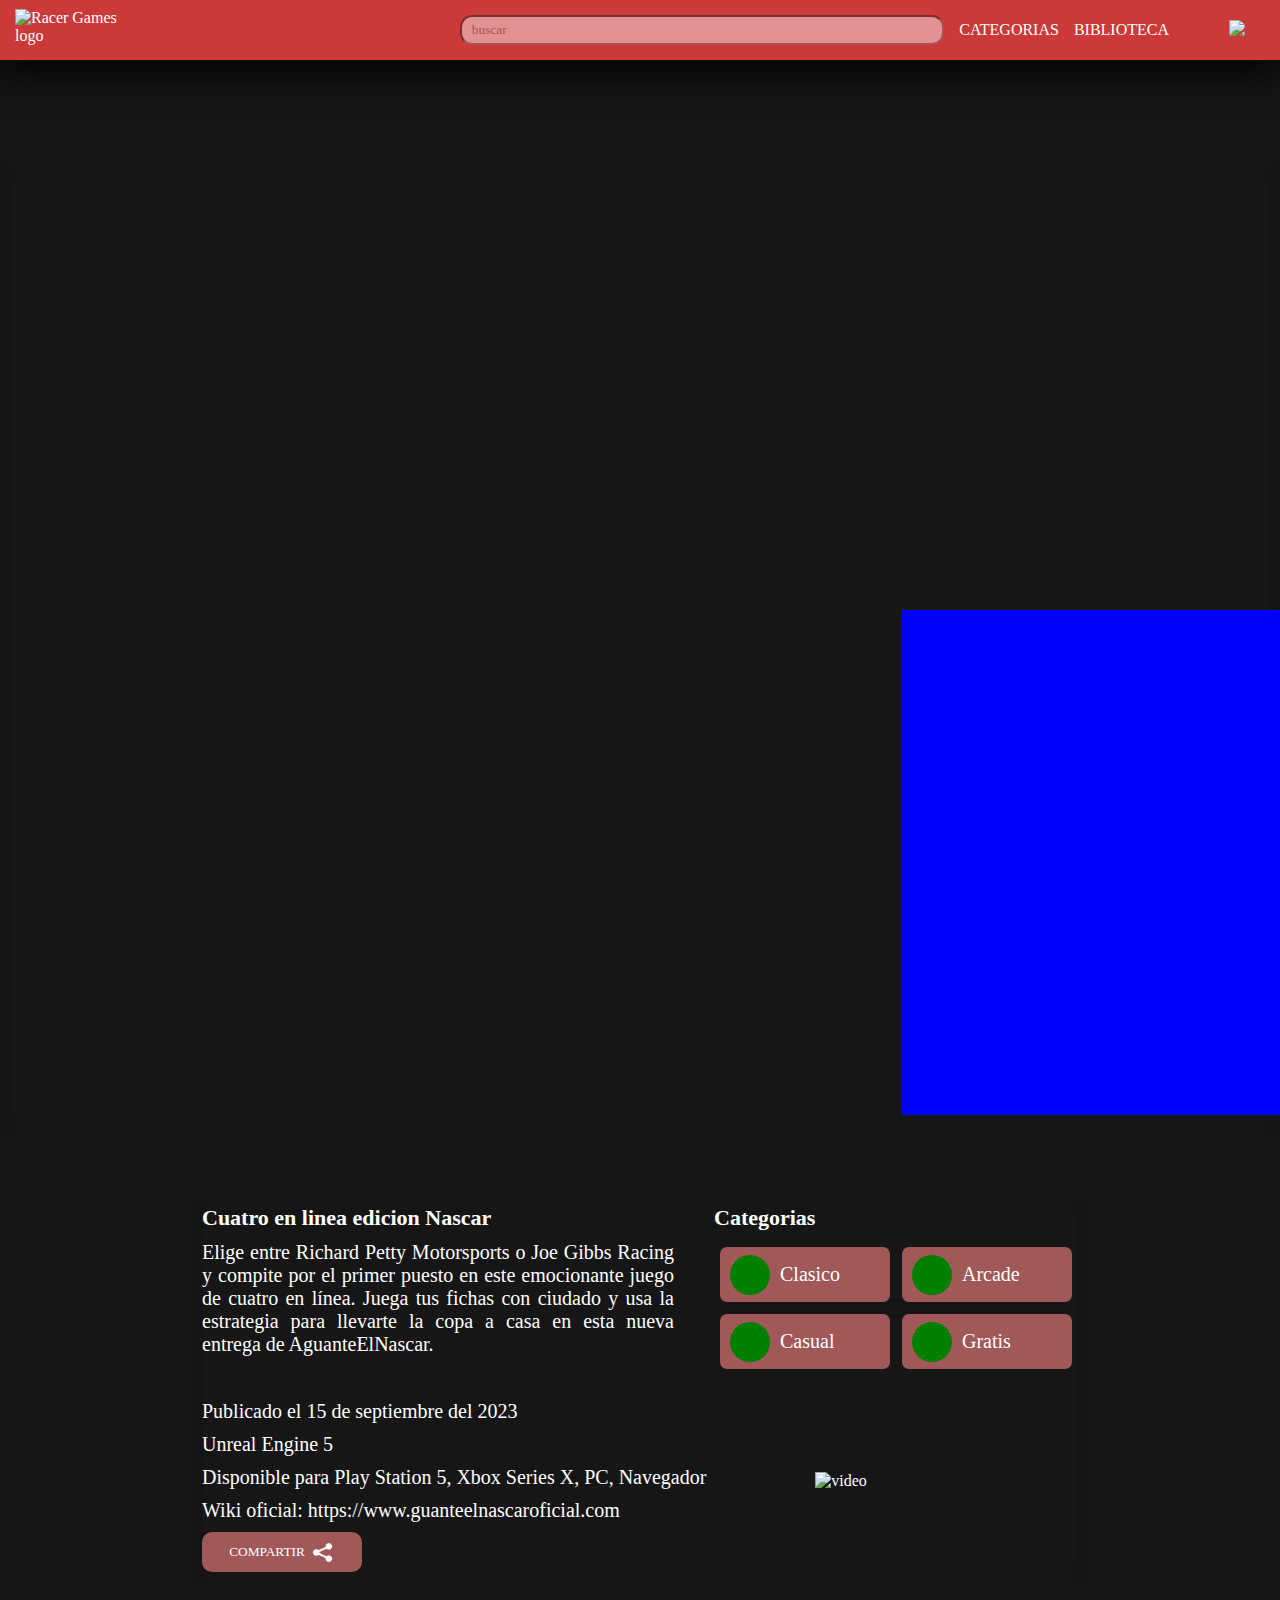
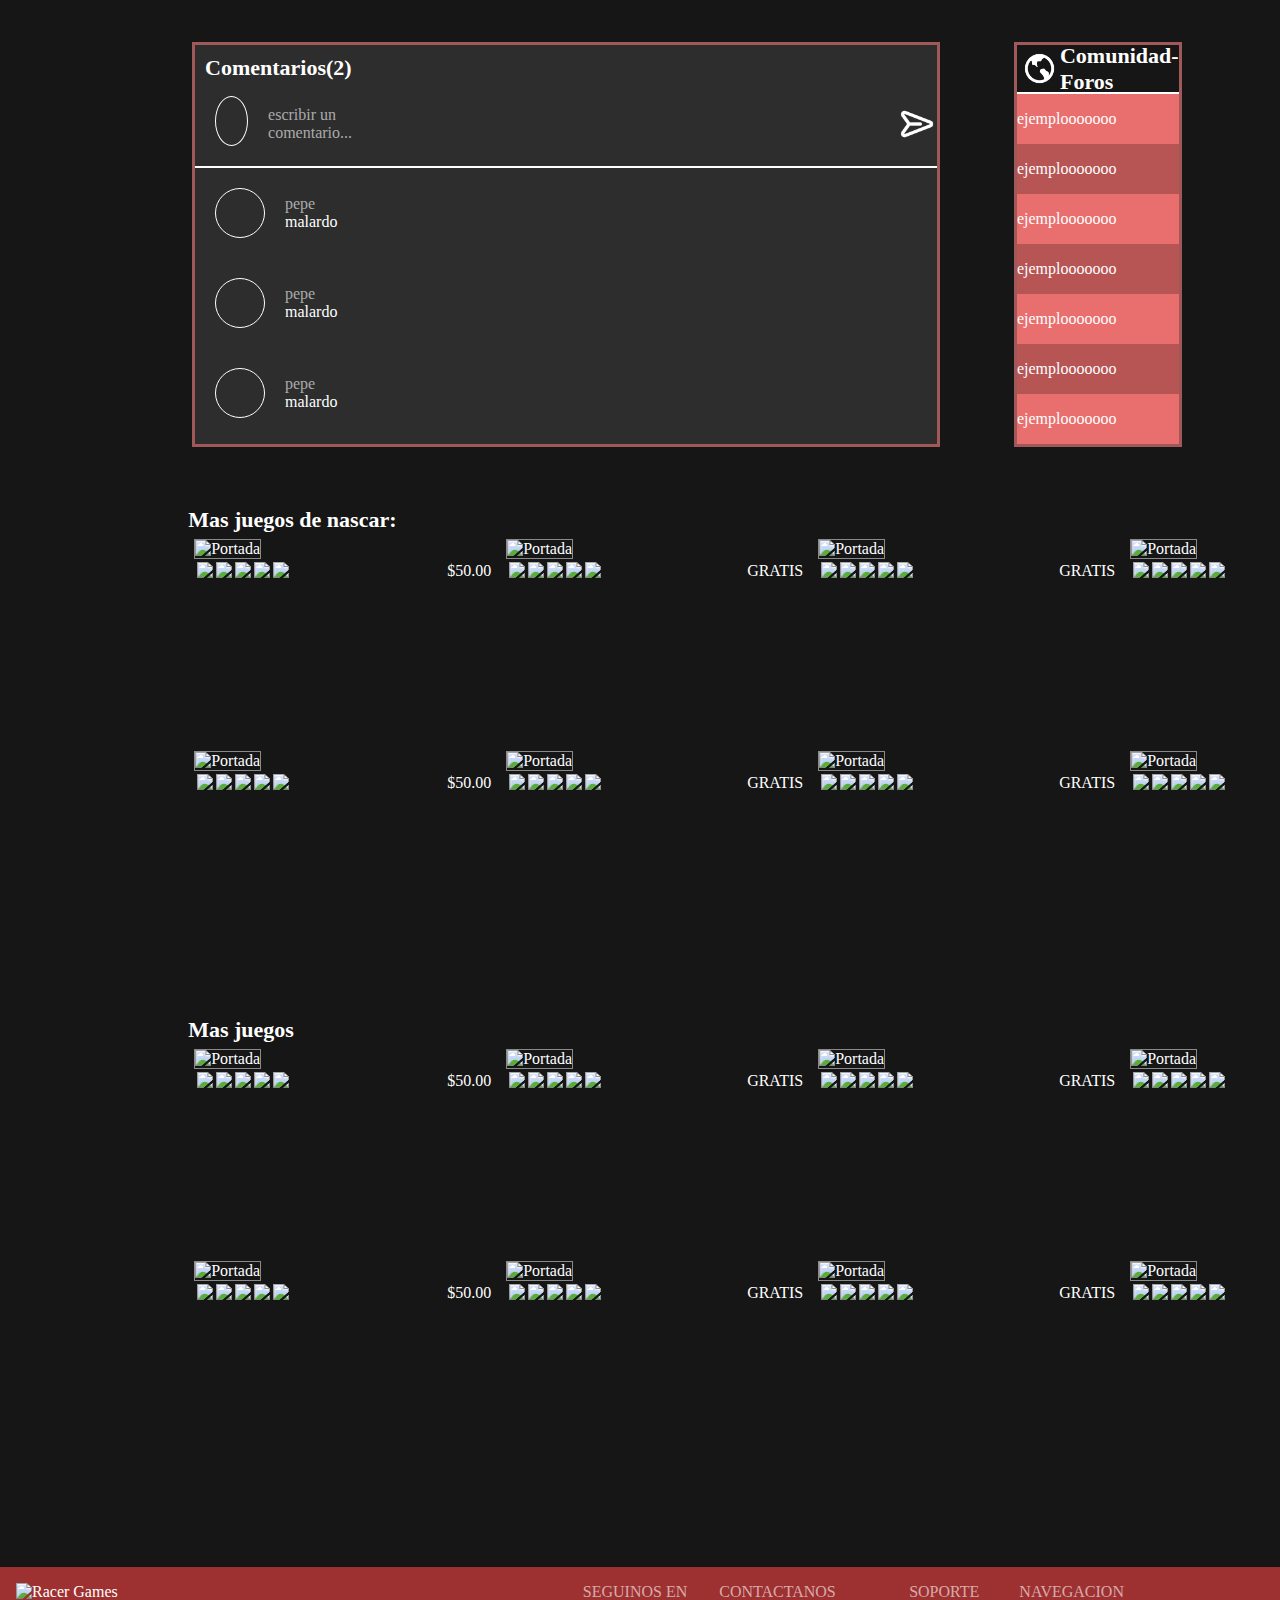
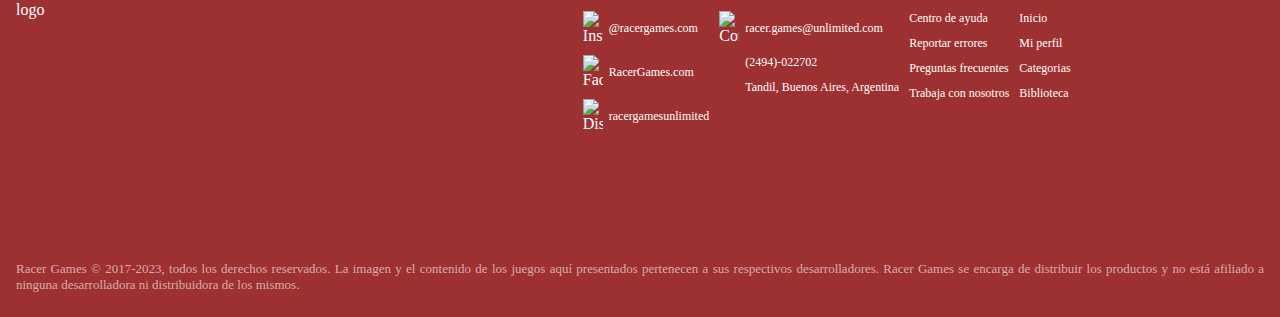
==== Juego.html @ d06fd470 "termino pagina de juegos" ====
<!DOCTYPE html>
<html lang="en">
<head>
    <meta charset="UTF-8">
    <meta name="viewport" content="width=device-width, initial-scale=1.0">
    <link rel="stylesheet" href="styles.css">
    <title>Nascar</title>
</head>
<body>
    <nav>
        <a href="index.html" class="pag-logo">
            <img src="images/logo_simplificado.png" alt="Racer Games logo" class="pag-logo">
        </a>


        <input type="text" placeholder="buscar" class="buscar-input">
        <div class="contenedor-nav">
        <a href="#" class="btn-categoria">CATEGORIAS</a>
        <a href="#" class="btn-biblioteca">BIBLIOTECA</a>

        <a href="#" class="carrito"><img src="images/icono_carrito.png" alt="" class="carrito"></a>

        <button class="hamburguesa">
            <img src="images/icono_perfil.png" class="icono-hamburguesa">
        </button>
        </div>
    </nav>

    <main>
        <div class="contenedor-juego">
            <div class="contenedor-pantalla">
                <div class="pantalla-juego">
                </div>
                <div class="contenedor-controles">
                    <div class="imagen-juego"></div>
                    <div class="controles-juego"></div>
                </div>
            </div>
        </div>
        <div class="contenedor-informacion">
            <div class="contenerdor-sub-info1">
                <div class="contenedor-descripcion">
                    <h2>Cuatro en linea edicion Nascar</h2>
                    <p>Elige entre Richard Petty Motorsports o Joe Gibbs Racing y compite por el primer 
                        puesto en este emocionante juego de cuatro en línea. Juega tus fichas con ciudado
                        y usa la estrategia para llevarte la copa a casa en esta nueva entrega de AguanteElNascar.
                    </p>
                </div>
                <div class="contenedor-categorias-juego">
                    <h2>Categorias</h2>
                    <div class="contenedor-sub-categoria1">
                        <div class="cuadro-categoria"><div class="icono clasico"></div><p>Clasico</p></div>
                        <div class="cuadro-categoria"><div class="icono arcade"></div><p>Arcade</p></div>
                    </div>
                    <div class="contenedor-sub-categoria2">
                        <div class="cuadro-categoria"><div class="icono casual"></div><p>Casual</p></div>
                        <div class="cuadro-categoria"><div class="icono gratis"></div><p>Gratis</p></div>
                    </div>
                </div>
            </div>
            <div class="contenedor-sub-info2">
                <div class="contenedor-info">
                    <p>Publicado el 15 de septiembre del 2023</p>
                    <p>Unreal Engine 5</p>
                    <p>Disponible para Play Station 5, Xbox Series X, PC, Navegador</p>
                    <p>Wiki oficial: https://www.guanteelnascaroficial.com</p>
                    <button class="compartir">COMPARTIR<img src="images/icono_compartir.png" alt=""></button>
                </div>
                <img src="images/assetto_corsa.jpg" alt="video" class="video">
            </div>
        </div>
        <div class="contenedor-social">
            <div class="comentarios">
                <h2>Comentarios(2)</h2>
                <div class="escribir-comentario">
                    <div class="icono-comentario"></div>
                    <p>escribir un comentario... </p><img src="images/icono_enviar.png" alt="">
                </div>
                <div class="comentarios-generales">
                    <div class="icono-comentario"></div>
                    <div class="datos-usuario">
                        <p class="nombre">pepe</p>
                        <p>malardo</p>
                    </div>
                </div>
                <div class="comentarios-generales">
                    <div class="icono-comentario"></div>
                    <div class="datos-usuario">
                        <p class="nombre">pepe</p>
                        <p>malardo</p>
                    </div>
                </div>
                <div class="comentarios-generales">
                    <div class="icono-comentario"></div>
                    <div class="datos-usuario">
                        <p class="nombre">pepe</p>
                        <p>malardo</p>
                    </div>
                </div>
            </div>
            <div class="foro">
                <div class="comunidad"><img src="images/icono_mundo.png" alt=""><h2>Comunidad-Foros</h2></div>
                <div class="comunidad-rosa"><p>ejemplooooooo</p></div>
                <div class="comunidad-negro"><p>ejemplooooooo</p></div>
                <div class="comunidad-rosa"><p>ejemplooooooo</p></div>
                <div class="comunidad-negro"><p>ejemplooooooo</p></div>
                <div class="comunidad-rosa"><p>ejemplooooooo</p></div>
                <div class="comunidad-negro"><p>ejemplooooooo</p></div>
                <div class="comunidad-rosa"><p>ejemplooooooo</p></div>
            </div>
        </div>
        <div class="contenedor-juego-similar">
            <h2>Mas juegos de nascar:</h2>
            <div class="lista-juego-similar">
                <div class="card-juego">
                    <img class="card-portada" src="images/f1_20.webp" alt="Portada">
                    <div class="card-info">
                        <div class="calificacion">
                            <img src="images/estrella.png" class="estrella">
                            <img src="images/estrella_vacia.png" class="estrella">
                            <img src="images/estrella_vacia.png" class="estrella">
                            <img src="images/estrella_vacia.png" class="estrella">
                            <img src="images/estrella_vacia.png" class="estrella">
                        </div>
                        <p class="precio">$50.00</p>
                    </div>
                </div>
                <div class="card-juego">
                    <img class="card-portada" src="images/f1_21.jpg" alt="Portada">
                    <div class="card-info">
                        <div class="calificacion">
                            <img src="images/estrella.png" class="estrella">
                            <img src="images/estrella.png" class="estrella">
                            <img src="images/estrella_vacia.png" class="estrella">
                            <img src="images/estrella_vacia.png" class="estrella">
                            <img src="images/estrella_vacia.png" class="estrella">
                        </div>
                        <p class="precio">GRATIS</p>
                    </div>
                </div>
                <div class="card-juego">
                    <img class="card-portada" src="images/nascar_heat5.jpg" alt="Portada">
                    <div class="card-info">
                        <div class="calificacion">
                            <img src="images/estrella.png" class="estrella">
                            <img src="images/estrella.png" class="estrella">
                            <img src="images/estrella.png" class="estrella">
                            <img src="images/estrella.png" class="estrella">
                            <img src="images/estrella_vacia.png" class="estrella">
                        </div>
                        <p class="precio">GRATIS</p>
                    </div>
                </div>
                <div class="card-juego">
                    <img class="card-portada" src="images/nascar_heat4.jpg" alt="Portada">
                    <div class="card-info">
                        <div class="calificacion">
                            <img src="images/estrella.png" class="estrella">
                            <img src="images/estrella.png" class="estrella">
                            <img src="images/estrella_vacia.png" class="estrella">
                            <img src="images/estrella_vacia.png" class="estrella">
                            <img src="images/estrella_vacia.png" class="estrella">
                        </div>
                        <p class="precio">$15.00</p>
                    </div>
                </div>
            </div>
            <div class="lista-juego-similar">
                <div class="card-juego">
                    <img class="card-portada" src="images/f1_20.webp" alt="Portada">
                    <div class="card-info">
                        <div class="calificacion">
                            <img src="images/estrella.png" class="estrella">
                            <img src="images/estrella_vacia.png" class="estrella">
                            <img src="images/estrella_vacia.png" class="estrella">
                            <img src="images/estrella_vacia.png" class="estrella">
                            <img src="images/estrella_vacia.png" class="estrella">
                        </div>
                        <p class="precio">$50.00</p>
                    </div>
                </div>
                <div class="card-juego">
                    <img class="card-portada" src="images/f1_21.jpg" alt="Portada">
                    <div class="card-info">
                        <div class="calificacion">
                            <img src="images/estrella.png" class="estrella">
                            <img src="images/estrella.png" class="estrella">
                            <img src="images/estrella_vacia.png" class="estrella">
                            <img src="images/estrella_vacia.png" class="estrella">
                            <img src="images/estrella_vacia.png" class="estrella">
                        </div>
                        <p class="precio">GRATIS</p>
                    </div>
                </div>
                <div class="card-juego">
                    <img class="card-portada" src="images/nascar_heat5.jpg" alt="Portada">
                    <div class="card-info">
                        <div class="calificacion">
                            <img src="images/estrella.png" class="estrella">
                            <img src="images/estrella.png" class="estrella">
                            <img src="images/estrella.png" class="estrella">
                            <img src="images/estrella.png" class="estrella">
                            <img src="images/estrella_vacia.png" class="estrella">
                        </div>
                        <p class="precio">GRATIS</p>
                    </div>
                </div>
                <div class="card-juego">
                    <img class="card-portada" src="images/nascar_heat4.jpg" alt="Portada">
                    <div class="card-info">
                        <div class="calificacion">
                            <img src="images/estrella.png" class="estrella">
                            <img src="images/estrella.png" class="estrella">
                            <img src="images/estrella_vacia.png" class="estrella">
                            <img src="images/estrella_vacia.png" class="estrella">
                            <img src="images/estrella_vacia.png" class="estrella">
                        </div>
                        <p class="precio">$15.00</p>
                    </div>
                </div>
            </div>
        </div>
        <div class="contenedor-juego-similar">
            <h2>Mas juegos</h2>
            <div class="lista-juego-similar">
                <div class="card-juego">
                    <img class="card-portada" src="images/f1_20.webp" alt="Portada">
                    <div class="card-info">
                        <div class="calificacion">
                            <img src="images/estrella.png" class="estrella">
                            <img src="images/estrella_vacia.png" class="estrella">
                            <img src="images/estrella_vacia.png" class="estrella">
                            <img src="images/estrella_vacia.png" class="estrella">
                            <img src="images/estrella_vacia.png" class="estrella">
                        </div>
                        <p class="precio">$50.00</p>
                    </div>
                </div>
                <div class="card-juego">
                    <img class="card-portada" src="images/f1_21.jpg" alt="Portada">
                    <div class="card-info">
                        <div class="calificacion">
                            <img src="images/estrella.png" class="estrella">
                            <img src="images/estrella.png" class="estrella">
                            <img src="images/estrella_vacia.png" class="estrella">
                            <img src="images/estrella_vacia.png" class="estrella">
                            <img src="images/estrella_vacia.png" class="estrella">
                        </div>
                        <p class="precio">GRATIS</p>
                    </div>
                </div>
                <div class="card-juego">
                    <img class="card-portada" src="images/nascar_heat5.jpg" alt="Portada">
                    <div class="card-info">
                        <div class="calificacion">
                            <img src="images/estrella.png" class="estrella">
                            <img src="images/estrella.png" class="estrella">
                            <img src="images/estrella.png" class="estrella">
                            <img src="images/estrella.png" class="estrella">
                            <img src="images/estrella_vacia.png" class="estrella">
                        </div>
                        <p class="precio">GRATIS</p>
                    </div>
                </div>
                <div class="card-juego">
                    <img class="card-portada" src="images/nascar_heat4.jpg" alt="Portada">
                    <div class="card-info">
                        <div class="calificacion">
                            <img src="images/estrella.png" class="estrella">
                            <img src="images/estrella.png" class="estrella">
                            <img src="images/estrella_vacia.png" class="estrella">
                            <img src="images/estrella_vacia.png" class="estrella">
                            <img src="images/estrella_vacia.png" class="estrella">
                        </div>
                        <p class="precio">$15.00</p>
                    </div>
                </div>
            </div>
            <div class="lista-juego-similar">
                <div class="card-juego">
                    <img class="card-portada" src="images/f1_20.webp" alt="Portada">
                    <div class="card-info">
                        <div class="calificacion">
                            <img src="images/estrella.png" class="estrella">
                            <img src="images/estrella_vacia.png" class="estrella">
                            <img src="images/estrella_vacia.png" class="estrella">
                            <img src="images/estrella_vacia.png" class="estrella">
                            <img src="images/estrella_vacia.png" class="estrella">
                        </div>
                        <p class="precio">$50.00</p>
                    </div>
                </div>
                <div class="card-juego">
                    <img class="card-portada" src="images/f1_21.jpg" alt="Portada">
                    <div class="card-info">
                        <div class="calificacion">
                            <img src="images/estrella.png" class="estrella">
                            <img src="images/estrella.png" class="estrella">
                            <img src="images/estrella_vacia.png" class="estrella">
                            <img src="images/estrella_vacia.png" class="estrella">
                            <img src="images/estrella_vacia.png" class="estrella">
                        </div>
                        <p class="precio">GRATIS</p>
                    </div>
                </div>
                <div class="card-juego">
                    <img class="card-portada" src="images/nascar_heat5.jpg" alt="Portada">
                    <div class="card-info">
                        <div class="calificacion">
                            <img src="images/estrella.png" class="estrella">
                            <img src="images/estrella.png" class="estrella">
                            <img src="images/estrella.png" class="estrella">
                            <img src="images/estrella.png" class="estrella">
                            <img src="images/estrella_vacia.png" class="estrella">
                        </div>
                        <p class="precio">GRATIS</p>
                    </div>
                </div>
                <div class="card-juego">
                    <img class="card-portada" src="images/nascar_heat4.jpg" alt="Portada">
                    <div class="card-info">
                        <div class="calificacion">
                            <img src="images/estrella.png" class="estrella">
                            <img src="images/estrella.png" class="estrella">
                            <img src="images/estrella_vacia.png" class="estrella">
                            <img src="images/estrella_vacia.png" class="estrella">
                            <img src="images/estrella_vacia.png" class="estrella">
                        </div>
                        <p class="precio">$15.00</p>
                    </div>
                </div>
            </div>
        </div>
    </main>

    <footer>
        <div class="contenedor-footer">
            <img src="images/logo.png" alt="Racer Games logo">
            <div class="contenedor-redes">
                <div class="seguinos-en"> 
                <ul>
                    <p>SEGUINOS EN</p>
                    <div class="contenedorLista">
                        <img src="images/icono_instagram_negro.png" alt="Instagram">
                        <li>@racergames.com</li>
                    </div>
                    <div class="contenedorLista">
                        <img src="images/icono_facebook_negro.png" alt="Facebook">
                        <li>RacerGames.com</li>
                    </div>
                    <div class="contenedorLista">
                        <img src="images/icono_discord_negro.png" alt="Discord">
                        <li>racergamesunlimited</li>
                    </div>
                </ul>
                </div>
                <div class="contacto">
                <ul>
                    <p>CONTACTANOS</p>
                    <div class="contenedorLista">
                        <img src="images/icono_correo_negro.png" alt="CorreoElectronico">
                        <li>racer.games@unlimited.com</li>
                    </div>
                    <div class="contenedorLista">
                        <img src="images/icono_telefono_negro.png" alt="">
                        <li>(2494)-022702</li>
                    </div>
                    <div class="contenedorLista">
                        <img src="images/icono_mapa_negro.png" alt="">
                        <li>Tandil, Buenos Aires, Argentina</li>
                    </div>
                </ul>
                </div>
                <div class="soporte">
                <ul>
                    <p>SOPORTE</p>
                    <li>Centro de ayuda</li>
                    <li>Reportar errores</li>
                    <li>Preguntas frecuentes</li>
                    <li>Trabaja con nosotros</li>
                </ul>
                </div>
                <div class="navegacion">
                <ul>
                    <p>NAVEGACION</p>
                    <li>Inicio</li>
                    <li>Mi perfil</li>
                    <li>Categorias</li>
                    <li>Biblioteca</li>
                </ul>
                </div>
            </div>
        </div>
            <div class="derechos-reservados">
                <p>
                    Racer Games © 2017-2023, todos los derechos reservados. La imagen y el contenido 
                    de los juegos aquí presentados pertenecen a sus respectivos desarrolladores. 
                    Racer Games se encarga de distribuir los productos y no está afiliado a ninguna 
                    desarrolladora ni distribuidora de los mismos. 
                </p>
            </div>
        
    </footer>
</body>
</html>
---- styles.css ----
* {
    margin: 0px;
    padding: 0px;
    font-family: 'Roboto';
    text-decoration: none;
    color: white;

    -webkit-box-sizing: border-box;
    -moz-box-sizing: border-box;
    box-sizing: border-box;
}

img {
    -webkit-user-drag: none;
    user-select: none;
    -moz-user-select: none;
    -webkit-user-select: none;
    -ms-user-select: none;
}

/*MOBILE FIRST INICIO*/
h2 {
    font-size: 22px;
}

h3 {
    font-size: 16px;
    margin: 10px;
}

span {
    display: inline-block;
}

.opacidad-40 {
    opacity: 0.4;
}





/* BARRA NAVEGACIÓN */
nav {
    width: 100%;
    height: 60px;
    background-color: #CB3939;
    display: flex;
    justify-content: space-between;
    align-items: center;
    padding: 8px 15px;
    position: fixed;
    box-shadow: -1px 9px 37px 8px rgba(0,0,0,0.75);
    -webkit-box-shadow: -1px 9px 37px 8px rgba(0,0,0,0.75);
    -moz-box-shadow: -1px 9px 37px 8px rgba(0,0,0,0.75);
}

.contenedor-nav{
    width: 100%;
    height: 60px;
    display: flex;
    justify-content:right;
    align-items: center;
    padding: 8px 0px;
    position: inherit;
    right: 15px;
    z-index: -1;
}

.carrito{
    display: none;
}

.btn-biblioteca{
    display: none;
}

.btn-categoria{
    display: none;
}

.pag-logo {
    height: 95%;
}

.hamburguesa {
    height: 100%;
    background-color: #CB3939;
    border: none;
    margin-right: 20px;
}

.icono-hamburguesa {
    height: 100%;
}

.buscar-input {
    border-radius: 12px;
    height: 30px;
    opacity: 0.45;
    width: 60%;
    padding-left: 10px;
    color: #ffffff;
    margin-right: 65px;
}








/* HAMBURGUESA */
.menu-hamburguesa {
    background-color: #CB3939;
    width: 80%;
    max-width: 400px;
    height: 100vh;
    position: fixed;
    right: 0%;
    top: 0%;
}

.fondo-hamburguesa>button {
    position: absolute;
    top: 0%;
    right: 0%;
    margin-top: 22px;
    margin-right: 30px;
    border: none;
    background: none;
}

.hide {
    display: none;
}

.fondo-hamburguesa {
    width: 100%;
    height: 300px;
    background-image: url("images/tc2.png");
    background-size: contain;
    background-repeat: no-repeat;
    gap: 10px;
    

   display: flex;
   flex-direction: column;
   justify-content: center;
   align-items: center;
}

.contenedor1-hamburguesa {
    display: flex;
    flex-direction: column;
    align-items: center;
}

.pfp-hamburguesa {
    width: 40%;
}

.nombre-usuario {
    font-size: 22px;
}

.en-linea {
    margin-top: 5px;
    color: #3ABA38;
}

.contenedor2-hamburguesa {
    display: flex;
    flex-direction: column;
    align-items: center;
    gap: 10px;
}





/* CARRUSEL NUEVOS LANZAMIENTOS*/

.contenedor-nuevos-lanzamientos {
    width: 90%;
    margin-top: 100px;
}

.card-nuevos-lanzamientos {
    height: 200px;
    background-image: url("images/f1_23.jpg");
    background-repeat: no-repeat;
    background-position: center;
    background-size: cover;

}

.img-card-nl {
    width: 100%;
}













/*Seccion Ofertas*/
.ofertas{
    margin-top: 0.5rem;
    padding: 1rem;
    width: 100%;
    height: 34.813rem;
    background-image:  url("images/fondo_ofertas.png");
    background-position: 50% 0%;
    background-position: center right;
    box-shadow: 0px 10px 10px #161616 inset, 0px -10px 10px #161616 inset;
    display: flex;
    flex-direction: column;
    align-items: center;
}

.tituloOf {
    margin: 15px;
}

.cardOf{
    width: 100%;
    height: 10rem;
    background-color: red;
    margin-bottom: 0.5rem;
    background-image:url("https://i.kym-cdn.com/entries/icons/facebook/000/045/324/cover19.jpg");
    background-repeat: no-repeat;
    background-position: center;
    display: flex;
    align-items: end;
}

.contenedor-nombre{
    width: 100%;
    display: flex;
    flex-direction: row;
    align-items: center;
}

.PrecioOf{
    padding: 1rem;
    width:100%;
    height: 2rem;
    background-color: #A73333;
    display: flex;
    align-items: center;
}

.cardOf .PrecioOf .textOf{
    font-size: 10px;
    text-align: left;
    flex-grow: 2;
}

.cardOf .PrecioOf p{
    margin: 0.5rem;
    font-size:20px;
    height:auto;
}

.cardOf .PrecioOf .precio{
    color: #3ABA38;
}

.contenedor-precio{
    display: flex;
    flex-direction: row;
    justify-content: flex-start;
    align-items: end;

}

.cardOf .PrecioOf div .contenedor-precio p{
    margin: 0px;
    font-size: 12px;
    text-decoration:line-through;
}

.cardOf .PrecioOf .contenedor-precio .precio{
    font-size: 25px;
    text-decoration: none;
}


/* CUERPO DE LA PÁGINA */
body {
    background-color: #161616;
    width: 100%;
}

main {
    width: 100%;
    height: auto;
    display: flex;
    align-items: center;
    flex-direction: column;
    margin-bottom: 100px;
}

.contenedor-categoria {
    width: 100%;
    margin-top: 50px;
    padding: 10px;
    display: flex;
    flex-direction: column;
    align-items: left;
    justify-content: right;

    box-shadow: 0px 10px 10px #161616 inset, 0px -10px 10px #161616 inset;
    box-shadow: 0px 10px 10px #161616 inset, 0px -10px 10px #161616 inset;
}

.contenedor-categoria>h3 {
    margin-left: 27px;
}

.contenedor-auxiliar {
    width: 88%;
    display: flex;
    flex-direction: row;
    overflow-x: scroll;
    margin: auto;
}

.contenedor-categoria ::-webkit-scrollbar{
    display: none;
}

.recomendados {
    background-image: url("images/fondo_recomendados.png");
    background-position: 50% 60%;
}

.offroad {
    background-image: url("images/fondo_offroad.png");
    background-position: 50% 62%;
}

.callejeras {
    background-image: url("images/fondo_callejeras.png");
    background-position: 50% 55%;
}

.pista {
    background-image: url("images/fondo_pista.png");
    background-position: 47% 55%;
}





/* CARDS JUEGOS */
.card-juego {
    min-width: 300px;
    height: 200px;
    margin: 6px;
}

.card-portada {
    width: 100%;
    height: 160px;
    border: 1px solid #8A8A8A
    
}

.card-info {
    display: flex;
    flex-direction: row;
    justify-content: space-between;
    padding: 3px;
    font-size: 12px;
}

.precio {
    font-size: 16px;
}

.estrella {
    width: 22px;
}




/* BOTONES */
.contenedor-boton {
    width: 100%;
    display: flex;
    justify-content: right;
}

.ver-mas {
    margin: 6px 50px;
    background-color:transparent;
	border-radius:8px;
	border:3px solid #ffffff;
	display:inline-block;
	cursor:pointer;
	color:#ffffff;
	font-size:15px;
	padding:5px 22px;
	text-decoration:none;
}

.ver-mas:hover {
    color: #161616;
    background-color: #ffffff;
}


/*FOOTER*/
footer{
    width: 100%;
    height: 100%;
    background: linear-gradient(rgba(203,57,57,0.75), rgba(203,57,57,0.75)), url("images/fondo_footer.png");
    background-position: center right;
    background-repeat: no-repeat;
    background-size: 100% 100%; /* ahí se ve bien en escritorio, pero en celular ni se ve */
    padding: 1rem;
}

.contenedor-footer{
    display: flex;
    align-items: left;
    flex-direction: column;
}

footer div ul div img{
    width: 30px;
    height: auto;
}

.contenedorLista{
    display: flex;
    justify-content: left;
    align-items: center;
}

footer div img{
    width: 50%;
    height: auto;
}

footer div div ul{
    list-style-type: none;
    margin-left: 10px;
}

footer div div .contenedorLista{
    margin-top: 10px;
}

footer p{
    color: rgba(255, 255, 255, 0.604);
}


footer .soporte ul li, .navegacion ul li{
    margin-top: 10px;
    margin-bottom: 10px;
}

.derechos-reservados{
    font-size: 11px;
    text-align: justify;
}

/*MOBILE FIRST FIN*/

/*DESKTOP*/

@media (min-width: 900px) {}

/*NAVBAR*/
    nav{
        position: static;
    }

    .pag-logo {
        margin-right: 10rem;
    }

    .contenedor-nav{
        width: auto;
        height: 60px;
        display: flex;
        justify-content:right;
        align-items: center;
        padding: 8px 0px;
        position: none;
        right: 0px;
        z-index: 0;
    }

    .buscar-input {
        border-radius: 12px;
        height: 30px;
        /* opacity: 0.45; */
        width: 500px;
        padding-left: 10px;
        /* color: #ffffff; */
        margin-right: 0px;
    }

    .btn-biblioteca, .btn-categoria{
        margin-left: 15px;
        display: block;
    }

    .carrito{
        margin-left: 15px;
        margin-right: 15px;
        display: block;
        height: 95%;
    }


/*NUEVOS LANZAMIENTOS*/

.contenedor-nuevos-lanzamientos {
    width: 60%;
}

.card-nuevos-lanzamientos {
    height: 400px;
}

/*JUGADOS RECIENTEMENTE*/
.contenedor-auxiliar {
    width: 88%;
    display: flex;
    justify-content: center;
    flex-direction: row;
    overflow-x: scroll;
    margin: auto;
}

.contenedor-boton {
    margin-right: 500px;
}

/*OFERTAS ESPECIALES*/

.ofertas{
    flex-direction: row;
    justify-content: center;
}

.cardOf{
    width: 20%;
    height: 27rem;
    margin-bottom: 3rem;
    margin: 15px;
}

.PrecioOf{
    height: 6rem;
    flex-direction: column;
    justify-content: center;
    align-items: flex-start;
}

.cardOf .PrecioOf .textOf{
    font-size: 12px;
}

.cardOf .PrecioOf div p{
    margin: 0.5rem;
    font-size:45px;
    height:auto;
}

.contenedor-nombre{
    justify-content: space-between;
}

.contenedor-precio{
    display: flex;
    flex-direction: column-reverse;
    justify-content: flex-start;
    align-items: end;
}

.cardOf .PrecioOf div .contenedor-precio p{
    font-size: 16px;
}

.cardOf .PrecioOf .contenedor-precio .precio{
    font-size: 30px;
}

/*FOOTER*/

footer{
    width: 100%;
    height: 350px;
    padding: 1rem;
    
}

.contenedor-redes{
    display: flex;
    flex-direction: row;
    align-items: start;
    margin-left: 27rem;
}

.contenedor-footer{
    flex-direction: row;
}

footer li{
    font-size: 12px;
}

.derechos-reservados{
    width: 100%;
    height: 160px;
    font-size: 13px;
    text-align: justify;
    display: flex;
    justify-content: center;
    align-items: end;
}

footer .contenedor-footer div ul div img{
    width: 20px;
    height: auto;
    margin-right: 6px;
}

.contenedorLista{
    display: flex;
    justify-content: left;
    align-items: center;
}

footer .contenedor-footer img{
    width: 10%;
    height: 10%;
}

footer  .contenedorLista{
    margin-top: 10px;
}

footer .derechos-reservados p{
    color: rgba(255, 255, 255, 0.604);
}


footer  .soporte ul li, .navegacion ul li{
    margin-top: 10px;
    margin-bottom: 10px;
}




/* LOGIN */
.main-body {
    background-image: url("images/fondo_login.png");
    background-size: cover;
    background-position: sticky;
    background-repeat: no-repeat;
}







/*PAGINA JUEGO*/

/*PANTALLA JUEGO*/
.contenedor-juego{
    margin-top: 100px;
    padding-top: 20px;
    padding-bottom: 20px;
    width: 100%;
    height: auto;
    background-image: url("images/assetto_corsa.jpg");
    background-position: 50% 0%;
    background-position: center;
    box-shadow: 0px 10px 10px #161616 inset, 0px -10px 10px #161616 inset;
}

.contenedor-pantalla{
    width: 100%;
    height: 80%;
    display: flex;
    flex-direction: row;
    justify-content: center;
    align-items: start;
}

.pantalla-juego{
    background-image: url("images/portadajuego2.png");
    background-position: center;
    background-size: cover;
    margin-right: 100px;
    height: 935px;
    width: 849px;
}

.contenedor-controles{
    width: 400px;
    height: auto;
}

.imagen-juego{
    background-image: url("images/portadajuego2.png");
    width: auto;
    height: 400px;
    background-position: center;
    background-size: cover;
    margin-bottom:30px;
}

.controles-juego{
    height: 505px;
    width: auto;
    background-color: blue;
}

/*INFORMACION JUEGO*/

.contenedor-informacion{
    padding: 10px;
    width: 70%;
    height: auto;
    background-image: url("images/41394.jpg");
    box-shadow: 0px 10px 10px #161616 inset, 0px -10px 10px #161616 inset;
    background-position: center;
    background-size: cover;
    display: flex;
    flex-direction: column;
    margin-bottom: 60px;
    margin-top: 60px;
}

.contenerdor-sub-info1{
    display: flex;
    flex-direction: row;
    margin-bottom: 15px;
}

.contenedor-informacion p{
    font-size: 20px;
    text-align: justify;
}

.contenedor-sub-categoria1, .contenedor-sub-categoria2{
    display: flex;
    flex-direction: row;
}

.contenedor-descripcion{
    margin-right: 40px;
}

.cuadro-categoria{
    width: 170px;
    height: 55px;
    background-color: #A05858;
    display: flex;
    justify-content: left;
    align-items: center;
    margin: 6px;
    border-radius: 7px;
}

.icono{
    width: 40px;
    height: 40px;
    border-radius: 100%;
    background-color: green;
    margin-right: 10px;
    margin-left:10px;
}

.clasico{
    background-image: url("images/images\ \(1\).png");
    background-position: center;
    background-size: 110%;
}

.arcade{
    background-image: url("images/images.png");
    background-position: center;
    background-size: 100%;
}

.gratis{
    background-image: url("images/png-clipart-dollar-sign-illustration-united-states-dollar-icon-design-icon-dollar-sign-text-logo-thumbnail.png");
    background-position: center;
    background-size: 130%;
}

.casual{
    background-image: url("images/pop-corn-flat-icon-vector-7978872.jpg");
    background-position: center;
    background-size: 130% 60px;
}

.contenedor-informacion h2{
    margin-bottom: 10px;
}

.contenedor-sub-info2{
    display: flex;
    flex-direction: row;
    justify-content: space-between;
    align-items: center;
}

.contenedor-info p{
    margin-top: 10px;
}

.compartir{
    margin-top:10px;
}

.video{
    width: 30%;
    height: auto;
}

.compartir{
    width: 160px;
    height: 40px;
    background-color: #A05858;
    border: none;
    border-radius: 10px;
    display: flex;
    align-items: center;
    justify-content: center;
}

.compartir img{
    width: 25px;
    height: 25px;
    margin-left: 5px;
}

/*COMENTARIOS-FOROS*/

.contenedor-social{
    width: 70%;
    display: flex;
    flex-direction: row;
    justify-content: space-between;
}

.comentarios{
    width: 100%;
    display: flex;
    flex-direction: column;
    background-color: #4b4b4b6f;
    border-style: solid;
    border-color: #A05858;
    margin-right: 74px;
}

.comentarios h2{
    margin-left: 10px;
    margin-top: 10px;
}

.escribir-comentario{
    display: flex;
    flex-direction: row;
    align-items: center;
    border-color: white;
    border-style: none none solid none;
    border-width: 2px;
}

.escribir-comentario p{
    margin-right: 33rem;
}

.escribir-comentario img{
    width: 40px;
}

.icono-comentario{
    width: 50px;
    height: 50px;
    border-radius: 100%;
    border-color: white;
    border-style: solid;
    border-width: 1px;
    background-image: url("images/308d795c3cac0f8f16610f53df4e1005.jpg");
    background-position: center;
    background-size: 100%;
    margin: 20px;
}

.escribir-comentario .icono-comentario{
    margin-top: 15px;
}

.escribir-comentario p, .nombre{
    color: rgba(255, 255, 255, 0.604);
}

.comentarios-generales{
    display: flex;
    flex-direction: row;
    align-items: center;
}

.foro{
    display: flex;
    flex-direction: column;
    border-color: #A05858;
    border-style: solid;
    width: 50%;
}

.comunidad{
    display: flex;
    align-items: center;
    border-color: white;
    border-style: none none solid none;
    border-width: 2px;
    height: 49px;
}

.comunidad-rosa, .comunidad-negro{
    display: flex;
    align-items: center;
    height: 50px;
    width: 100%;
}

.comunidad-rosa{
    background-color: #E96F6F;
}

.comunidad-negro{
    background-color: #B75555;
}

.comunidad img{
    width: 35px;
    margin-left: 5px;
    margin-right: 3px;
}

/*JUEGOS SIMILARES*/

.contenedor-juego-similar{
    margin-top: 60px;
    width: 70.6%;
}

.lista-juego-similar{
    width: 100%;
    display: flex;
    flex-direction: row;
    justify-content:space-between;
}




/* MEDIA QUERIES */
@media screen and (min-width:500px) {

    h3 {
        font-size: 30px;
    }


    /* HAMBURGUESA */
    .contenedor2-hamburguesa {
        gap: 20px;
    }

    .contenedor2-hamburguesa>a {
       font-size: 20px;
    }


    /* CARRUSELES */
    /*
    .card-juego {
        margin-left: 30px;
    }
    Lo saco por ahora*/
    .contenedor-categoria>h3 {
        margin-left: 110px;
    }


}
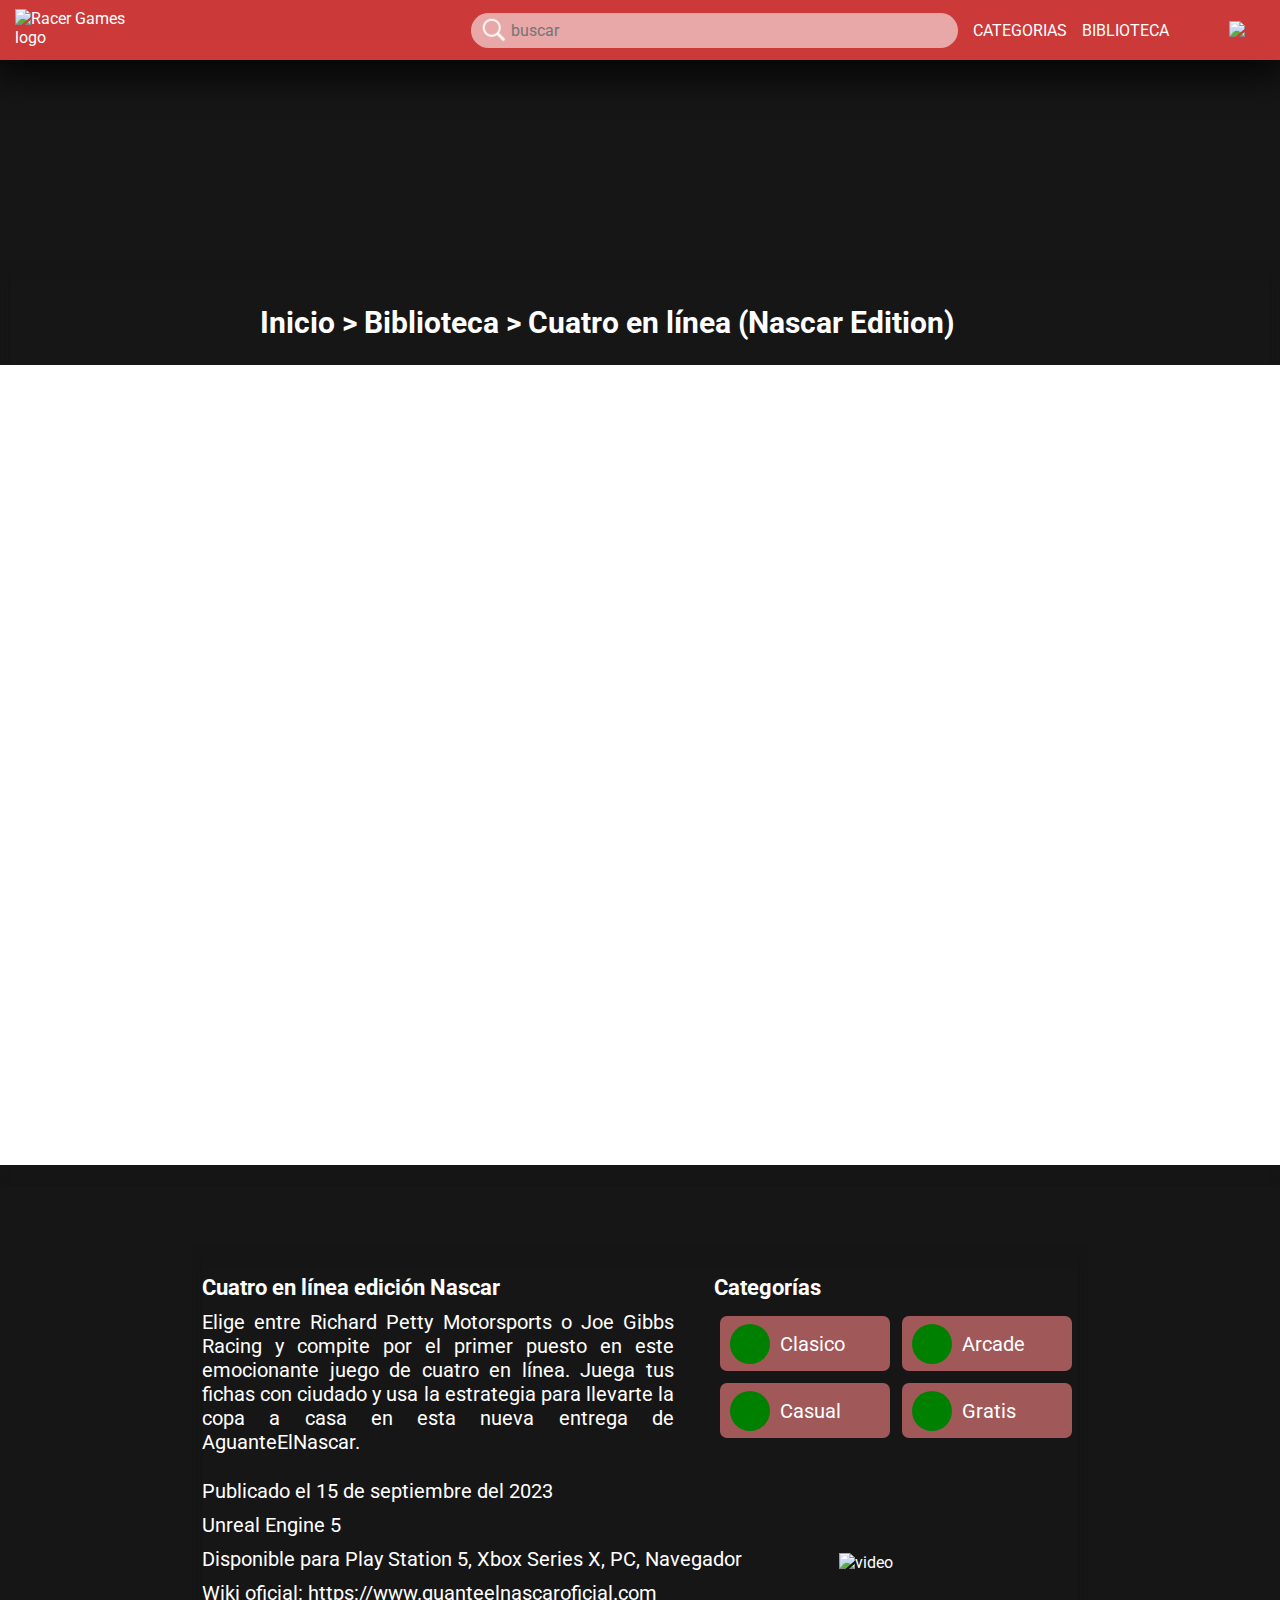
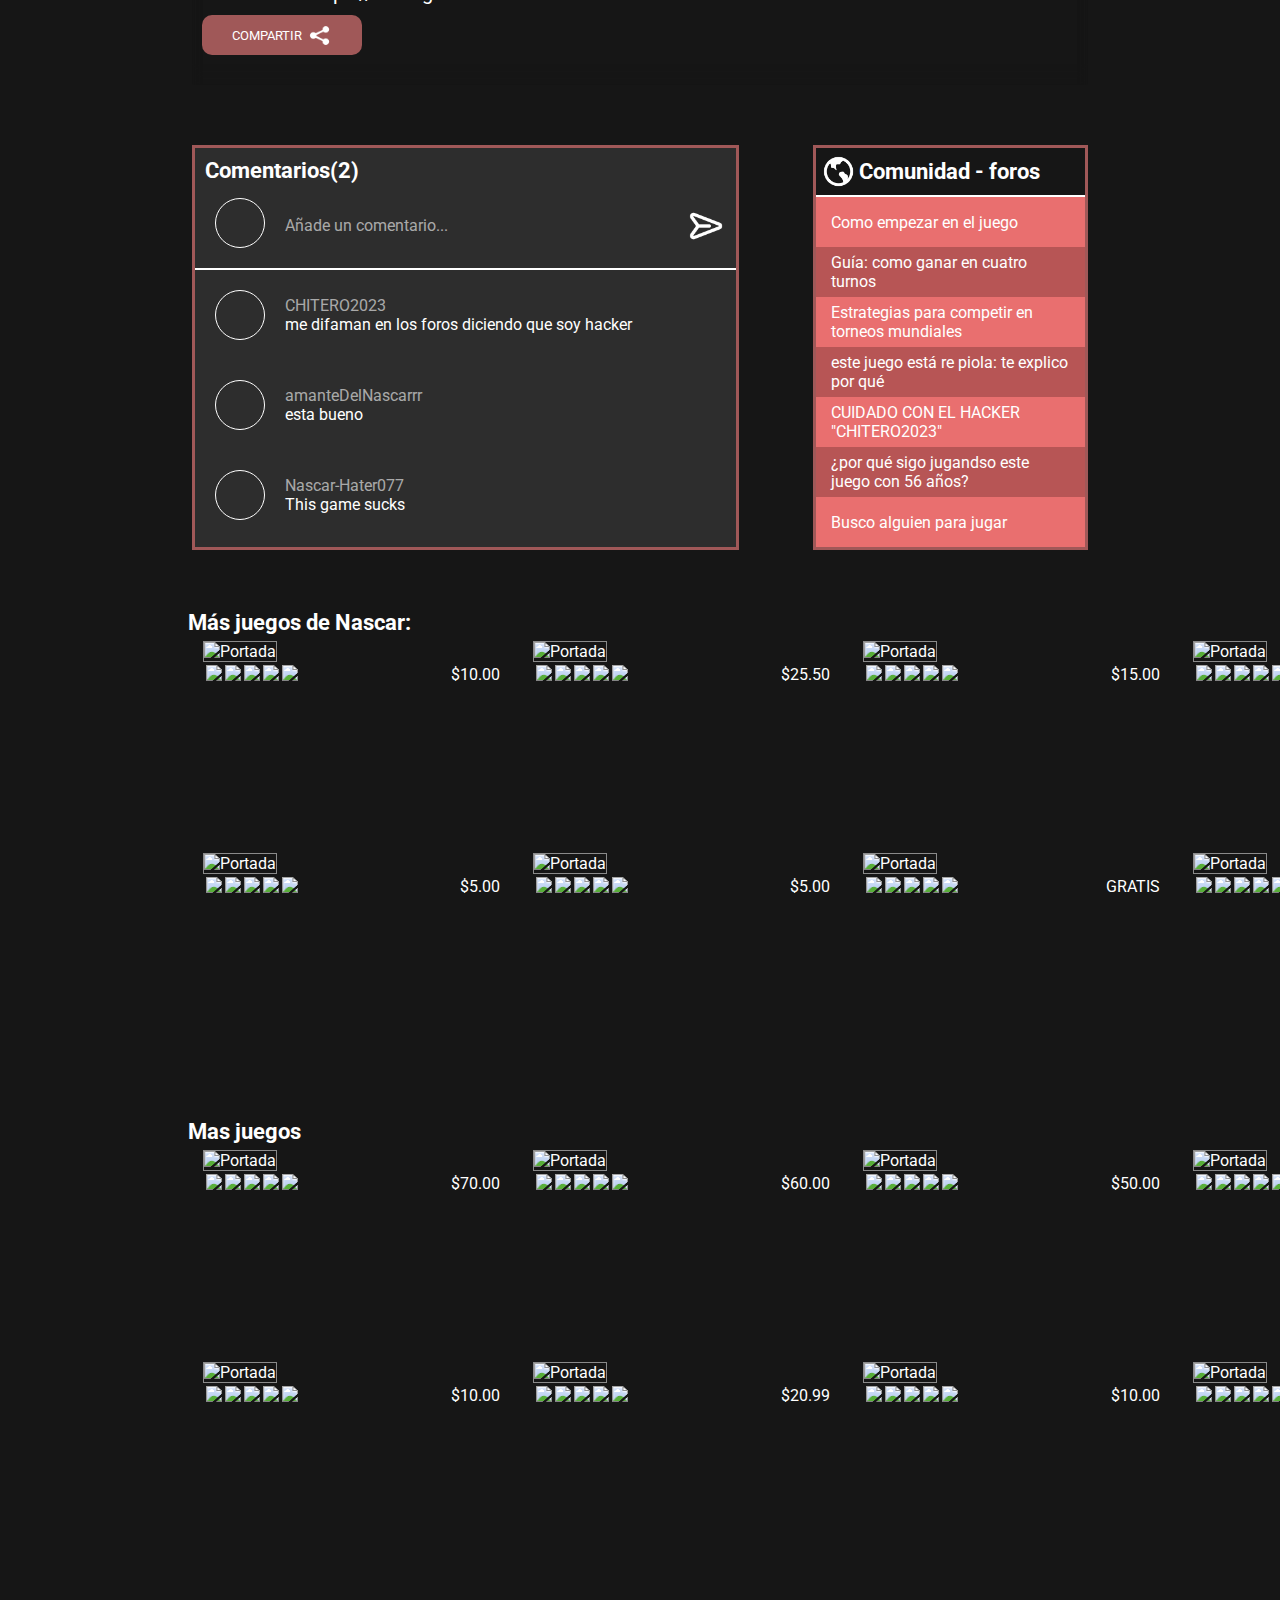
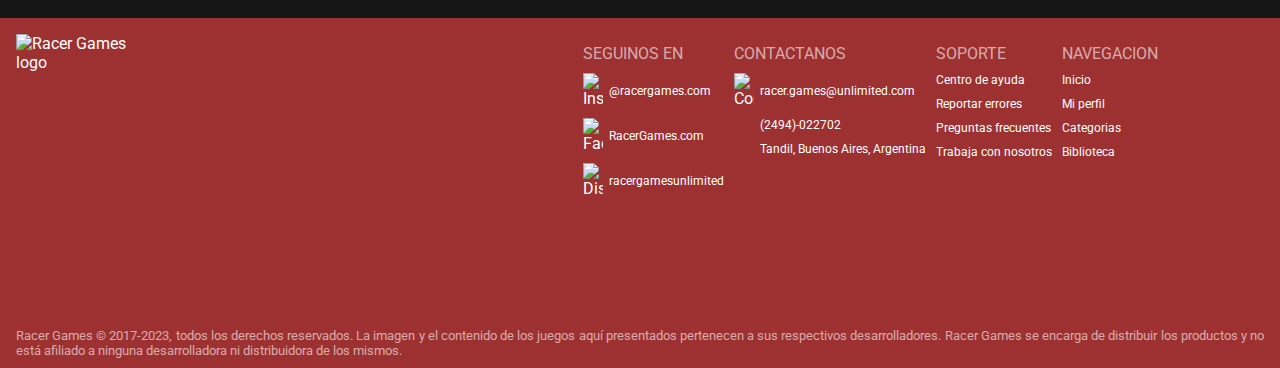
==== commit ba254615: "commitea de una vezzzz programa malparido" ====
--- a/Juego.html
+++ b/Juego.html
@@ -3,8 +3,15 @@
 <head>
     <meta charset="UTF-8">
     <meta name="viewport" content="width=device-width, initial-scale=1.0">
-    <link rel="stylesheet" href="styles.css">
-    <title>Nascar</title>
+
+    <script src="https://kit.fontawesome.com/a45da21098.js" crossorigin="anonymous"></script>
+
+    <link rel="icon" type="image/x-icon" href="/images/logo_simplificado.png">
+    <link rel="preconnect" href="https://fonts.googleapis.com">
+    <link rel="preconnect" href="https://fonts.gstatic.com" crossorigin>
+    <link href="https://fonts.googleapis.com/css2?family=Roboto&display=swap" rel="stylesheet">
+    <link rel="stylesheet" href="styles.css" type="text/css">
+    <title>Cuatro en línea edición Nascar</title>
 </head>
 <body>
     <nav>
@@ -20,34 +27,57 @@
 
         <a href="#" class="carrito"><img src="images/icono_carrito.png" alt="" class="carrito"></a>
 
-        <button class="hamburguesa">
+        <button class="hamburguesa" id="abrir-hamburguesa">
             <img src="images/icono_perfil.png" class="icono-hamburguesa">
         </button>
         </div>
     </nav>
 
     <main>
+
+        <div class="menu-hamburguesa hide" id="hamburguesa">
+
+            <div class="fondo-hamburguesa">
+                <button id="cerrar-hamburguesa">
+                    <img src="images/icono_cruz.png	">
+                </button>
+
+                <img src="images/icono_perfil.png" class="pfp-hamburguesa">
+
+                <div class="contenedor1-hamburguesa">
+                    <p class="nombre-usuario">JuanPiloto55</p>
+                    <p class="en-linea">en línea</p>
+                </div>
+            </div>
+
+            <div class="contenedor2-hamburguesa">
+                <a href="">Ver perfil</a>
+                <a href="">Mis reseñas</a>
+                <a href="">Lista de deseados</a>
+                <a href="">Historial de compras</a>
+                <a href="">Ayuda</a>
+                <a href="register.html">Cerrar sesión</a>
+            </div>
+
+        </div>
+
         <div class="contenedor-juego">
+            <h3>Inicio > Biblioteca > Cuatro en línea (Nascar Edition)</h3>
             <div class="contenedor-pantalla">
-                <div class="pantalla-juego">
-                </div>
-                <div class="contenedor-controles">
-                    <div class="imagen-juego"></div>
-                    <div class="controles-juego"></div>
-                </div>
+                <canvas width="1300px" height="800" id="canvas"></canvas>
             </div>
         </div>
         <div class="contenedor-informacion">
             <div class="contenerdor-sub-info1">
                 <div class="contenedor-descripcion">
-                    <h2>Cuatro en linea edicion Nascar</h2>
+                    <h2>Cuatro en línea edición Nascar</h2>
                     <p>Elige entre Richard Petty Motorsports o Joe Gibbs Racing y compite por el primer 
                         puesto en este emocionante juego de cuatro en línea. Juega tus fichas con ciudado
                         y usa la estrategia para llevarte la copa a casa en esta nueva entrega de AguanteElNascar.
                     </p>
                 </div>
                 <div class="contenedor-categorias-juego">
-                    <h2>Categorias</h2>
+                    <h2>Categorías</h2>
                     <div class="contenedor-sub-categoria1">
                         <div class="cuadro-categoria"><div class="icono clasico"></div><p>Clasico</p></div>
                         <div class="cuadro-categoria"><div class="icono arcade"></div><p>Arcade</p></div>
@@ -73,65 +103,189 @@
             <div class="comentarios">
                 <h2>Comentarios(2)</h2>
                 <div class="escribir-comentario">
-                    <div class="icono-comentario"></div>
-                    <p>escribir un comentario... </p><img src="images/icono_enviar.png" alt="">
+                    <div class="contenedor-anadir-comentario">
+                        <div class="icono-comentario"></div>
+                        <p>Añade un comentario... </p>
+                    </div>
+                    
+                    <img src="images/icono_enviar.png" alt="">
                 </div>
                 <div class="comentarios-generales">
-                    <div class="icono-comentario"></div>
+                    <div class="icono-comentario comentario1"></div>
                     <div class="datos-usuario">
-                        <p class="nombre">pepe</p>
-                        <p>malardo</p>
+                        <p class="nombre">CHITERO2023</p>
+                        <p>me difaman en los foros diciendo que soy hacker</p>
                     </div>
                 </div>
                 <div class="comentarios-generales">
-                    <div class="icono-comentario"></div>
+                    <div class="icono-comentario comentario2"></div>
                     <div class="datos-usuario">
-                        <p class="nombre">pepe</p>
-                        <p>malardo</p>
+                        <p class="nombre">amanteDelNascarrr</p>
+                        <p>esta bueno</p>
                     </div>
                 </div>
                 <div class="comentarios-generales">
-                    <div class="icono-comentario"></div>
+                    <div class="icono-comentario comentario3"></div>
                     <div class="datos-usuario">
-                        <p class="nombre">pepe</p>
-                        <p>malardo</p>
+                        <p class="nombre">Nascar-Hater077</p>
+                        <p>This game sucks</p>
                     </div>
                 </div>
             </div>
             <div class="foro">
-                <div class="comunidad"><img src="images/icono_mundo.png" alt=""><h2>Comunidad-Foros</h2></div>
-                <div class="comunidad-rosa"><p>ejemplooooooo</p></div>
-                <div class="comunidad-negro"><p>ejemplooooooo</p></div>
-                <div class="comunidad-rosa"><p>ejemplooooooo</p></div>
-                <div class="comunidad-negro"><p>ejemplooooooo</p></div>
-                <div class="comunidad-rosa"><p>ejemplooooooo</p></div>
-                <div class="comunidad-negro"><p>ejemplooooooo</p></div>
-                <div class="comunidad-rosa"><p>ejemplooooooo</p></div>
+                <div class="comunidad"><img src="images/icono_mundo.png" alt=""><h2>Comunidad - foros</h2></div>
+                <div class="comunidad-rosa"><p>Como empezar en el juego</p></div>
+                <div class="comunidad-negro"><p>Guía: como ganar en cuatro turnos</p></div>
+                <div class="comunidad-rosa"><p>Estrategias para competir en torneos mundiales</p></div>
+                <div class="comunidad-negro"><p>este juego está re piola: te explico por qué</p></div>
+                <div class="comunidad-rosa"><p>CUIDADO CON EL HACKER "CHITERO2023"</p></div>
+                <div class="comunidad-negro"><p>¿por qué sigo jugandso este juego con 56 años?</p></div>
+                <div class="comunidad-rosa"><p>Busco alguien para jugar</p></div>
             </div>
         </div>
         <div class="contenedor-juego-similar">
-            <h2>Mas juegos de nascar:</h2>
+            <h2>Más juegos de Nascar:</h2>
             <div class="lista-juego-similar">
                 <div class="card-juego">
-                    <img class="card-portada" src="images/f1_20.webp" alt="Portada">
-                    <div class="card-info">
-                        <div class="calificacion">
-                            <img src="images/estrella.png" class="estrella">
-                            <img src="images/estrella_vacia.png" class="estrella">
-                            <img src="images/estrella_vacia.png" class="estrella">
-                            <img src="images/estrella_vacia.png" class="estrella">
-                            <img src="images/estrella_vacia.png" class="estrella">
-                        </div>
-                        <p class="precio">$50.00</p>
-                    </div>
-                </div>
-                <div class="card-juego">
-                    <img class="card-portada" src="images/f1_21.jpg" alt="Portada">
-                    <div class="card-info">
-                        <div class="calificacion">
-                            <img src="images/estrella.png" class="estrella">
-                            <img src="images/estrella.png" class="estrella">
-                            <img src="images/estrella_vacia.png" class="estrella">
+                    <div class="contenedor-card-auxiliar">
+                        <button class="cart-button">
+                            <span class="add-to-cart">Agregar</span>
+                            <span class="added"><i class="bi bi-cart-check-fill"></i> En el carro</span>
+                            <i class="fas fa-shopping-cart"></i>
+                            <i class="fas fa-box"></i>
+                        </button>
+                        <img class="card-portada" src="images/nascar_heat3.jpg" alt="Portada">
+                    </div>
+                    <div class="card-info">
+                        <div class="calificacion">
+                            <img src="images/estrella.png" class="estrella">
+                            <img src="images/estrella.png" class="estrella">
+                            <img src="images/estrella.png" class="estrella">
+                            <img src="images/estrella.png" class="estrella">
+                            <img src="images/estrella_vacia.png" class="estrella">
+                        </div>
+                        <p class="precio">$10.00</p>
+                    </div>
+                </div>
+                <div class="card-juego">
+                    <div class="contenedor-card-auxiliar">
+                        <button class="cart-button">
+                            <span class="add-to-cart">Agregar</span>
+                            <span class="added"><i class="bi bi-cart-check-fill"></i> En el carro</span>
+                            <i class="fas fa-shopping-cart"></i>
+                            <i class="fas fa-box"></i>
+                        </button>
+                        <img class="card-portada" src="images/nascar_rivals.jpg" alt="Portada">
+                    </div>
+                    <div class="card-info">
+                        <div class="calificacion">
+                            <img src="images/estrella.png" class="estrella">
+                            <img src="images/estrella.png" class="estrella">
+                            <img src="images/estrella.png" class="estrella">
+                            <img src="images/estrella_vacia.png" class="estrella">
+                            <img src="images/estrella_vacia.png" class="estrella">
+                        </div>
+                        <p class="precio">$25.50</p>
+                    </div>
+                </div>
+                <div class="card-juego">
+                    <div class="contenedor-card-auxiliar">
+                        <button class="cart-button">
+                            <span class="add-to-cart">Agregar</span>
+                            <span class="added"><i class="bi bi-cart-check-fill"></i> En el carro</span>
+                            <i class="fas fa-shopping-cart"></i>
+                            <i class="fas fa-box"></i>
+                        </button>
+                        <img class="card-portada" src="images/nascar_inside.jpg" alt="Portada">
+                    </div>
+                    <div class="card-info">
+                        <div class="calificacion">
+                            <img src="images/estrella.png" class="estrella">
+                            <img src="images/estrella.png" class="estrella">
+                            <img src="images/estrella_vacia.png" class="estrella">
+                            <img src="images/estrella_vacia.png" class="estrella">
+                            <img src="images/estrella_vacia.png" class="estrella">
+                        </div>
+                        <p class="precio">$15.00</p>
+                    </div>
+                </div>
+                <div class="card-juego">
+                    <div class="contenedor-card-auxiliar">
+                        <button class="cart-button">
+                            <span class="add-to-cart">Agregar</span>
+                            <span class="added"><i class="bi bi-cart-check-fill"></i> En el carro</span>
+                            <i class="fas fa-shopping-cart"></i>
+                            <i class="fas fa-box"></i>
+                        </button>
+                        <img class="card-portada" src="images/nascar_heat4.jpg" alt="Portada">
+                    </div>
+                    <div class="card-info">
+                        <div class="calificacion">
+                            <img src="images/estrella.png" class="estrella">
+                            <img src="images/estrella.png" class="estrella">
+                            <img src="images/estrella.png" class="estrella">
+                            <img src="images/estrella.png" class="estrella">
+                            <img src="images/estrella_vacia.png" class="estrella">
+                        </div>
+                        <p class="precio">$30.00</p>
+                    </div>
+                </div>
+            </div>
+            <div class="lista-juego-similar">
+                <div class="card-juego">
+                    <div class="contenedor-card-auxiliar">
+                        <button class="cart-button">
+                            <span class="add-to-cart">Agregar</span>
+                            <span class="added"><i class="bi bi-cart-check-fill"></i> En el carro</span>
+                            <i class="fas fa-shopping-cart"></i>
+                            <i class="fas fa-box"></i>
+                        </button>
+                        <img class="card-portada" src="images/nascar_ignition.jpg" alt="Portada">
+                    </div>
+                    <div class="card-info">
+                        <div class="calificacion">
+                            <img src="images/estrella.png" class="estrella">
+                            <img src="images/estrella.png" class="estrella">
+                            <img src="images/estrella_vacia.png" class="estrella">
+                            <img src="images/estrella_vacia.png" class="estrella">
+                            <img src="images/estrella_vacia.png" class="estrella">
+                        </div>
+                        <p class="precio">$5.00</p>
+                    </div>
+                </div>
+                <div class="card-juego">
+                    <div class="contenedor-card-auxiliar">
+                        <button class="cart-button">
+                            <span class="add-to-cart">Agregar</span>
+                            <span class="added"><i class="bi bi-cart-check-fill"></i> En el carro</span>
+                            <i class="fas fa-shopping-cart"></i>
+                            <i class="fas fa-box"></i>
+                        </button>
+                        <img class="card-portada" src="images/nascar_arcade.jpg" alt="Portada">
+                    </div>
+                    <div class="card-info">
+                        <div class="calificacion">
+                            <img src="images/estrella.png" class="estrella">
+                            <img src="images/estrella_vacia.png" class="estrella">
+                            <img src="images/estrella_vacia.png" class="estrella">
+                            <img src="images/estrella_vacia.png" class="estrella">
+                            <img src="images/estrella_vacia.png" class="estrella">
+                        </div>
+                        <p class="precio">$5.00</p>
+                    </div>
+                </div>
+                <div class="card-juego">
+                    <div class="contenedor-card-auxiliar">
+                        <button class="jugar-boton">
+                            <span class="play">Jugar</span>
+                        </button>
+                        <img class="card-portada" src="images/nascar_heat5.jpg" alt="Portada">
+                    </div>
+                    <div class="card-info">
+                        <div class="calificacion">
+                            <img src="images/estrella.png" class="estrella">
+                            <img src="images/estrella.png" class="estrella">
+                            <img src="images/estrella.png" class="estrella">
                             <img src="images/estrella_vacia.png" class="estrella">
                             <img src="images/estrella_vacia.png" class="estrella">
                         </div>
@@ -139,83 +293,24 @@
                     </div>
                 </div>
                 <div class="card-juego">
-                    <img class="card-portada" src="images/nascar_heat5.jpg" alt="Portada">
-                    <div class="card-info">
-                        <div class="calificacion">
-                            <img src="images/estrella.png" class="estrella">
-                            <img src="images/estrella.png" class="estrella">
-                            <img src="images/estrella.png" class="estrella">
-                            <img src="images/estrella.png" class="estrella">
-                            <img src="images/estrella_vacia.png" class="estrella">
-                        </div>
-                        <p class="precio">GRATIS</p>
-                    </div>
-                </div>
-                <div class="card-juego">
-                    <img class="card-portada" src="images/nascar_heat4.jpg" alt="Portada">
-                    <div class="card-info">
-                        <div class="calificacion">
-                            <img src="images/estrella.png" class="estrella">
-                            <img src="images/estrella.png" class="estrella">
-                            <img src="images/estrella_vacia.png" class="estrella">
-                            <img src="images/estrella_vacia.png" class="estrella">
-                            <img src="images/estrella_vacia.png" class="estrella">
-                        </div>
-                        <p class="precio">$15.00</p>
-                    </div>
-                </div>
-            </div>
-            <div class="lista-juego-similar">
-                <div class="card-juego">
-                    <img class="card-portada" src="images/f1_20.webp" alt="Portada">
-                    <div class="card-info">
-                        <div class="calificacion">
-                            <img src="images/estrella.png" class="estrella">
-                            <img src="images/estrella_vacia.png" class="estrella">
-                            <img src="images/estrella_vacia.png" class="estrella">
-                            <img src="images/estrella_vacia.png" class="estrella">
-                            <img src="images/estrella_vacia.png" class="estrella">
-                        </div>
-                        <p class="precio">$50.00</p>
-                    </div>
-                </div>
-                <div class="card-juego">
-                    <img class="card-portada" src="images/f1_21.jpg" alt="Portada">
-                    <div class="card-info">
-                        <div class="calificacion">
-                            <img src="images/estrella.png" class="estrella">
-                            <img src="images/estrella.png" class="estrella">
-                            <img src="images/estrella_vacia.png" class="estrella">
-                            <img src="images/estrella_vacia.png" class="estrella">
-                            <img src="images/estrella_vacia.png" class="estrella">
-                        </div>
-                        <p class="precio">GRATIS</p>
-                    </div>
-                </div>
-                <div class="card-juego">
-                    <img class="card-portada" src="images/nascar_heat5.jpg" alt="Portada">
-                    <div class="card-info">
-                        <div class="calificacion">
-                            <img src="images/estrella.png" class="estrella">
-                            <img src="images/estrella.png" class="estrella">
-                            <img src="images/estrella.png" class="estrella">
-                            <img src="images/estrella.png" class="estrella">
-                            <img src="images/estrella_vacia.png" class="estrella">
-                        </div>
-                        <p class="precio">GRATIS</p>
-                    </div>
-                </div>
-                <div class="card-juego">
-                    <img class="card-portada" src="images/nascar_heat4.jpg" alt="Portada">
-                    <div class="card-info">
-                        <div class="calificacion">
-                            <img src="images/estrella.png" class="estrella">
-                            <img src="images/estrella.png" class="estrella">
-                            <img src="images/estrella_vacia.png" class="estrella">
-                            <img src="images/estrella_vacia.png" class="estrella">
-                            <img src="images/estrella_vacia.png" class="estrella">
-                        </div>
-                        <p class="precio">$15.00</p>
+                    <div class="contenedor-card-auxiliar">
+                        <button class="cart-button">
+                            <span class="add-to-cart">Agregar</span>
+                            <span class="added"><i class="bi bi-cart-check-fill"></i> En el carro</span>
+                            <i class="fas fa-shopping-cart"></i>
+                            <i class="fas fa-box"></i>
+                        </button>
+                        <img class="card-portada" src="images/nascar_unleashed.png" alt="Portada">
+                    </div>
+                    <div class="card-info">
+                        <div class="calificacion">
+                            <img src="images/estrella.png" class="estrella">
+                            <img src="images/estrella.png" class="estrella">
+                            <img src="images/estrella.png" class="estrella">
+                            <img src="images/estrella.png" class="estrella">
+                            <img src="images/estrella_vacia.png" class="estrella">
+                        </div>
+                        <p class="precio">$35.00</p>
                     </div>
                 </div>
             </div>
@@ -224,11 +319,61 @@
             <h2>Mas juegos</h2>
             <div class="lista-juego-similar">
                 <div class="card-juego">
-                    <img class="card-portada" src="images/f1_20.webp" alt="Portada">
-                    <div class="card-info">
-                        <div class="calificacion">
-                            <img src="images/estrella.png" class="estrella">
-                            <img src="images/estrella_vacia.png" class="estrella">
+                    <div class="contenedor-card-auxiliar">
+                        <button class="cart-button">
+                            <span class="add-to-cart">Agregar</span>
+                            <span class="added"><i class="bi bi-cart-check-fill"></i> En el carro</span>
+                            <i class="fas fa-shopping-cart"></i>
+                            <i class="fas fa-box"></i>
+                        </button>
+                        <img class="card-portada" src="images/the_crew2.jpg" alt="Portada">
+                    </div>
+                    <div class="card-info">
+                        <div class="calificacion">
+                            <img src="images/estrella.png" class="estrella">
+                            <img src="images/estrella.png" class="estrella">
+                            <img src="images/estrella.png" class="estrella">
+                            <img src="images/estrella.png" class="estrella">
+                            <img src="images/estrella.png" class="estrella">
+                        </div>
+                        <p class="precio">$70.00</p>
+                    </div>
+                </div>
+                <div class="card-juego">
+                    <div class="contenedor-card-auxiliar">
+                        <button class="cart-button">
+                            <span class="add-to-cart">Agregar</span>
+                            <span class="added"><i class="bi bi-cart-check-fill"></i> En el carro</span>
+                            <i class="fas fa-shopping-cart"></i>
+                            <i class="fas fa-box"></i>
+                        </button>
+                        <img class="card-portada" src="images/assetto_corsa.jpg" alt="Portada">
+                    </div>
+                    <div class="card-info">
+                        <div class="calificacion">
+                            <img src="images/estrella.png" class="estrella">
+                            <img src="images/estrella.png" class="estrella">
+                            <img src="images/estrella.png" class="estrella">
+                            <img src="images/estrella.png" class="estrella">
+                            <img src="images/estrella.png" class="estrella">
+                        </div>
+                        <p class="precio">$60.00</p>
+                    </div>
+                </div>
+                <div class="card-juego">
+                    <div class="contenedor-card-auxiliar">
+                        <button class="cart-button">
+                            <span class="add-to-cart">Agregar</span>
+                            <span class="added"><i class="bi bi-cart-check-fill"></i> En el carro</span>
+                            <i class="fas fa-shopping-cart"></i>
+                            <i class="fas fa-box"></i>
+                        </button>
+                        <img class="card-portada" src="images/forza_horizon4.jpg" alt="Portada">
+                    </div>
+                    <div class="card-info">
+                        <div class="calificacion">
+                            <img src="images/estrella.png" class="estrella">
+                            <img src="images/estrella.png" class="estrella">
                             <img src="images/estrella_vacia.png" class="estrella">
                             <img src="images/estrella_vacia.png" class="estrella">
                             <img src="images/estrella_vacia.png" class="estrella">
@@ -237,96 +382,110 @@
                     </div>
                 </div>
                 <div class="card-juego">
-                    <img class="card-portada" src="images/f1_21.jpg" alt="Portada">
-                    <div class="card-info">
-                        <div class="calificacion">
-                            <img src="images/estrella.png" class="estrella">
-                            <img src="images/estrella.png" class="estrella">
-                            <img src="images/estrella_vacia.png" class="estrella">
-                            <img src="images/estrella_vacia.png" class="estrella">
-                            <img src="images/estrella_vacia.png" class="estrella">
-                        </div>
-                        <p class="precio">GRATIS</p>
-                    </div>
-                </div>
-                <div class="card-juego">
-                    <img class="card-portada" src="images/nascar_heat5.jpg" alt="Portada">
-                    <div class="card-info">
-                        <div class="calificacion">
-                            <img src="images/estrella.png" class="estrella">
-                            <img src="images/estrella.png" class="estrella">
-                            <img src="images/estrella.png" class="estrella">
-                            <img src="images/estrella.png" class="estrella">
-                            <img src="images/estrella_vacia.png" class="estrella">
-                        </div>
-                        <p class="precio">GRATIS</p>
-                    </div>
-                </div>
-                <div class="card-juego">
-                    <img class="card-portada" src="images/nascar_heat4.jpg" alt="Portada">
-                    <div class="card-info">
-                        <div class="calificacion">
-                            <img src="images/estrella.png" class="estrella">
-                            <img src="images/estrella.png" class="estrella">
-                            <img src="images/estrella_vacia.png" class="estrella">
-                            <img src="images/estrella_vacia.png" class="estrella">
-                            <img src="images/estrella_vacia.png" class="estrella">
-                        </div>
-                        <p class="precio">$15.00</p>
+                    <div class="contenedor-card-auxiliar">
+                        <button class="cart-button">
+                            <span class="add-to-cart">Agregar</span>
+                            <span class="added"><i class="bi bi-cart-check-fill"></i> En el carro</span>
+                            <i class="fas fa-shopping-cart"></i>
+                            <i class="fas fa-box"></i>
+                        </button>
+                        <img class="card-portada" src="images/asphalt8.jpg" alt="Portada">
+                    </div>
+                    <div class="card-info">
+                        <div class="calificacion">
+                            <img src="images/estrella.png" class="estrella">
+                            <img src="images/estrella.png" class="estrella">
+                            <img src="images/estrella.png" class="estrella">
+                            <img src="images/estrella.png" class="estrella">
+                            <img src="images/estrella_vacia.png" class="estrella">
+                        </div>
+                        <p class="precio">$12.00</p>
                     </div>
                 </div>
             </div>
             <div class="lista-juego-similar">
                 <div class="card-juego">
-                    <img class="card-portada" src="images/f1_20.webp" alt="Portada">
-                    <div class="card-info">
-                        <div class="calificacion">
-                            <img src="images/estrella.png" class="estrella">
-                            <img src="images/estrella_vacia.png" class="estrella">
-                            <img src="images/estrella_vacia.png" class="estrella">
-                            <img src="images/estrella_vacia.png" class="estrella">
-                            <img src="images/estrella_vacia.png" class="estrella">
-                        </div>
-                        <p class="precio">$50.00</p>
-                    </div>
-                </div>
-                <div class="card-juego">
-                    <img class="card-portada" src="images/f1_21.jpg" alt="Portada">
-                    <div class="card-info">
-                        <div class="calificacion">
-                            <img src="images/estrella.png" class="estrella">
-                            <img src="images/estrella.png" class="estrella">
-                            <img src="images/estrella_vacia.png" class="estrella">
-                            <img src="images/estrella_vacia.png" class="estrella">
-                            <img src="images/estrella_vacia.png" class="estrella">
-                        </div>
-                        <p class="precio">GRATIS</p>
-                    </div>
-                </div>
-                <div class="card-juego">
-                    <img class="card-portada" src="images/nascar_heat5.jpg" alt="Portada">
-                    <div class="card-info">
-                        <div class="calificacion">
-                            <img src="images/estrella.png" class="estrella">
-                            <img src="images/estrella.png" class="estrella">
-                            <img src="images/estrella.png" class="estrella">
-                            <img src="images/estrella.png" class="estrella">
-                            <img src="images/estrella_vacia.png" class="estrella">
-                        </div>
-                        <p class="precio">GRATIS</p>
-                    </div>
-                </div>
-                <div class="card-juego">
-                    <img class="card-portada" src="images/nascar_heat4.jpg" alt="Portada">
-                    <div class="card-info">
-                        <div class="calificacion">
-                            <img src="images/estrella.png" class="estrella">
-                            <img src="images/estrella.png" class="estrella">
-                            <img src="images/estrella_vacia.png" class="estrella">
-                            <img src="images/estrella_vacia.png" class="estrella">
-                            <img src="images/estrella_vacia.png" class="estrella">
-                        </div>
-                        <p class="precio">$15.00</p>
+                    <div class="contenedor-card-auxiliar">
+                        <button class="cart-button">
+                            <span class="add-to-cart">Agregar</span>
+                            <span class="added"><i class="bi bi-cart-check-fill"></i> En el carro</span>
+                            <i class="fas fa-shopping-cart"></i>
+                            <i class="fas fa-box"></i>
+                        </button>
+                        <img class="card-portada" src="images/forza_horizon3.jpg" alt="Portada">
+                    </div>
+                    <div class="card-info">
+                        <div class="calificacion">
+                            <img src="images/estrella.png" class="estrella">
+                            <img src="images/estrella.png" class="estrella">
+                            <img src="images/estrella_vacia.png" class="estrella">
+                            <img src="images/estrella_vacia.png" class="estrella">
+                            <img src="images/estrella_vacia.png" class="estrella">
+                        </div>
+                        <p class="precio">$10.00</p>
+                    </div>
+                </div>
+                <div class="card-juego">
+                    <div class="contenedor-card-auxiliar">
+                        <button class="cart-button">
+                            <span class="add-to-cart">Agregar</span>
+                            <span class="added"><i class="bi bi-cart-check-fill"></i> En el carro</span>
+                            <i class="fas fa-shopping-cart"></i>
+                            <i class="fas fa-box"></i>
+                        </button>
+                        <img class="card-portada" src="images/nfs_nolimits.jpg" alt="Portada">
+                    </div>
+                    <div class="card-info">
+                        <div class="calificacion">
+                            <img src="images/estrella.png" class="estrella">
+                            <img src="images/estrella.png" class="estrella">
+                            <img src="images/estrella.png" class="estrella">
+                            <img src="images/estrella_vacia.png" class="estrella">
+                            <img src="images/estrella_vacia.png" class="estrella">
+                        </div>
+                        <p class="precio">$20.99</p>
+                    </div>
+                </div>
+                <div class="card-juego">
+                    <div class="contenedor-card-auxiliar">
+                        <button class="cart-button">
+                            <span class="add-to-cart">Agregar</span>
+                            <span class="added"><i class="bi bi-cart-check-fill"></i> En el carro</span>
+                            <i class="fas fa-shopping-cart"></i>
+                            <i class="fas fa-box"></i>
+                        </button>
+                        <img class="card-portada" src="images/forza_horizon5.jpg" alt="Portada">
+                    </div>
+                    <div class="card-info">
+                        <div class="calificacion">
+                            <img src="images/estrella.png" class="estrella">
+                            <img src="images/estrella.png" class="estrella">
+                            <img src="images/estrella_vacia.png" class="estrella">
+                            <img src="images/estrella_vacia.png" class="estrella">
+                            <img src="images/estrella_vacia.png" class="estrella">
+                        </div>
+                        <p class="precio">$10.00</p>
+                    </div>
+                </div>
+                <div class="card-juego">
+                    <div class="contenedor-card-auxiliar">
+                        <button class="cart-button">
+                            <span class="add-to-cart">Agregar</span>
+                            <span class="added"><i class="bi bi-cart-check-fill"></i> En el carro</span>
+                            <i class="fas fa-shopping-cart"></i>
+                            <i class="fas fa-box"></i>
+                        </button>
+                        <img class="card-portada" src="images/asphalt9.jpg" alt="Portada">
+                    </div>
+                    <div class="card-info">
+                        <div class="calificacion">
+                            <img src="images/estrella.png" class="estrella">
+                            <img src="images/estrella.png" class="estrella">
+                            <img src="images/estrella.png" class="estrella">
+                            <img src="images/estrella_vacia.png" class="estrella">
+                            <img src="images/estrella_vacia.png" class="estrella">
+                        </div>
+                        <p class="precio">$20.00</p>
                     </div>
                 </div>
             </div>
@@ -401,5 +560,9 @@
             </div>
         
     </footer>
+
+    <script src="scripts/hamburger.js" type="text/javascript"></script>
+    <script src="scripts/cart_animation.js" type="text/javascript"></script>
+    <script src="scripts/canvas.js" ></script>
 </body>
 </html>--- a/styles.css
+++ b/styles.css
@@ -19,6 +19,12 @@
 }
 
 /*MOBILE FIRST INICIO*/
+h1 {
+    font-size: 30px !important;
+    font-family: 'Roboto' !important;
+    margin: 8px;
+}
+
 h2 {
     font-size: 22px;
 }
@@ -42,6 +48,8 @@
 
 /* BARRA NAVEGACIÓN */
 nav {
+    margin-bottom: 100px;
+    z-index: 5;
     width: 100%;
     height: 60px;
     background-color: #CB3939;
@@ -50,16 +58,16 @@
     align-items: center;
     padding: 8px 15px;
     position: fixed;
-    box-shadow: -1px 9px 37px 8px rgba(0,0,0,0.75);
-    -webkit-box-shadow: -1px 9px 37px 8px rgba(0,0,0,0.75);
-    -moz-box-shadow: -1px 9px 37px 8px rgba(0,0,0,0.75);
-}
-
-.contenedor-nav{
+    box-shadow: -1px 9px 37px 8px rgba(0, 0, 0, 0.75);
+    -webkit-box-shadow: -1px 9px 37px 8px rgba(0, 0, 0, 0.75);
+    -moz-box-shadow: -1px 9px 37px 8px rgba(0, 0, 0, 0.75);
+}
+
+.contenedor-nav {
     width: 100%;
     height: 60px;
     display: flex;
-    justify-content:right;
+    justify-content: right;
     align-items: center;
     padding: 8px 0px;
     position: inherit;
@@ -67,15 +75,15 @@
     z-index: -1;
 }
 
-.carrito{
+.carrito {
     display: none;
 }
 
-.btn-biblioteca{
+.btn-biblioteca {
     display: none;
 }
 
-.btn-categoria{
+.btn-categoria {
     display: none;
 }
 
@@ -87,7 +95,6 @@
     height: 100%;
     background-color: #CB3939;
     border: none;
-    margin-right: 20px;
 }
 
 .icono-hamburguesa {
@@ -95,16 +102,15 @@
 }
 
 .buscar-input {
-    border-radius: 12px;
+    border-radius: 20px;
+    border-style: none;
     height: 30px;
-    opacity: 0.45;
     width: 60%;
     padding-left: 10px;
+    background-color: rgba(255, 255, 255, 0.561);
     color: #ffffff;
     margin-right: 65px;
 }
-
-
 
 
 
@@ -120,20 +126,20 @@
     position: fixed;
     right: 0%;
     top: 0%;
-}
-
-.fondo-hamburguesa>button {
+    z-index: 5;
+}
+
+#cerrar-hamburguesa {
     position: absolute;
-    top: 0%;
-    right: 0%;
-    margin-top: 22px;
-    margin-right: 30px;
+    top: 22px;
+    right: 48px;
     border: none;
     background: none;
-}
-
-.hide {
-    display: none;
+    width: 18px;
+}
+
+#cerrar-hamburguesa>img {
+    width: 100%;
 }
 
 .fondo-hamburguesa {
@@ -143,12 +149,12 @@
     background-size: contain;
     background-repeat: no-repeat;
     gap: 10px;
-    
-
-   display: flex;
-   flex-direction: column;
-   justify-content: center;
-   align-items: center;
+
+
+    display: flex;
+    flex-direction: column;
+    justify-content: center;
+    align-items: center;
 }
 
 .contenedor1-hamburguesa {
@@ -180,46 +186,13 @@
 
 
 
-
-/* CARRUSEL NUEVOS LANZAMIENTOS*/
-
-.contenedor-nuevos-lanzamientos {
-    width: 90%;
-    margin-top: 100px;
-}
-
-.card-nuevos-lanzamientos {
-    height: 200px;
-    background-image: url("images/f1_23.jpg");
-    background-repeat: no-repeat;
-    background-position: center;
-    background-size: cover;
-
-}
-
-.img-card-nl {
-    width: 100%;
-}
-
-
-
-
-
-
-
-
-
-
-
-
-
 /*Seccion Ofertas*/
-.ofertas{
+.ofertas {
     margin-top: 0.5rem;
     padding: 1rem;
     width: 100%;
     height: 34.813rem;
-    background-image:  url("images/fondo_ofertas.png");
+    background-image: url("images/fondo_ofertas.png");
     background-position: 50% 0%;
     background-position: center right;
     box-shadow: 0px 10px 10px #161616 inset, 0px -10px 10px #161616 inset;
@@ -232,51 +205,51 @@
     margin: 15px;
 }
 
-.cardOf{
+.cardOf {
     width: 100%;
     height: 10rem;
     background-color: red;
     margin-bottom: 0.5rem;
-    background-image:url("https://i.kym-cdn.com/entries/icons/facebook/000/045/324/cover19.jpg");
+    background-image: url("https://i.kym-cdn.com/entries/icons/facebook/000/045/324/cover19.jpg");
     background-repeat: no-repeat;
     background-position: center;
     display: flex;
     align-items: end;
 }
 
-.contenedor-nombre{
+.contenedor-nombre {
     width: 100%;
     display: flex;
     flex-direction: row;
     align-items: center;
 }
 
-.PrecioOf{
+.PrecioOf {
     padding: 1rem;
-    width:100%;
+    width: 100%;
     height: 2rem;
     background-color: #A73333;
     display: flex;
     align-items: center;
 }
 
-.cardOf .PrecioOf .textOf{
+.cardOf .PrecioOf .textOf {
     font-size: 10px;
     text-align: left;
     flex-grow: 2;
 }
 
-.cardOf .PrecioOf p{
+.cardOf .PrecioOf p {
     margin: 0.5rem;
-    font-size:20px;
-    height:auto;
-}
-
-.cardOf .PrecioOf .precio{
+    font-size: 20px;
+    height: auto;
+}
+
+.cardOf .PrecioOf .precio {
     color: #3ABA38;
 }
 
-.contenedor-precio{
+.contenedor-precio {
     display: flex;
     flex-direction: row;
     justify-content: flex-start;
@@ -284,13 +257,13 @@
 
 }
 
-.cardOf .PrecioOf div .contenedor-precio p{
+.cardOf .PrecioOf div .contenedor-precio p {
     margin: 0px;
     font-size: 12px;
-    text-decoration:line-through;
-}
-
-.cardOf .PrecioOf .contenedor-precio .precio{
+    text-decoration: line-through;
+}
+
+.cardOf .PrecioOf .contenedor-precio .precio {
     font-size: 25px;
     text-decoration: none;
 }
@@ -308,7 +281,6 @@
     display: flex;
     align-items: center;
     flex-direction: column;
-    margin-bottom: 100px;
 }
 
 .contenedor-categoria {
@@ -317,11 +289,15 @@
     padding: 10px;
     display: flex;
     flex-direction: column;
-    align-items: left;
     justify-content: right;
 
     box-shadow: 0px 10px 10px #161616 inset, 0px -10px 10px #161616 inset;
     box-shadow: 0px 10px 10px #161616 inset, 0px -10px 10px #161616 inset;
+}
+
+.contenedor-categoria ::-webkit-scrollbar,
+.contenedor-categoria-reciente ::-webkit-scrollbar {
+    display: none;
 }
 
 .contenedor-categoria>h3 {
@@ -336,10 +312,6 @@
     margin: auto;
 }
 
-.contenedor-categoria ::-webkit-scrollbar{
-    display: none;
-}
-
 .recomendados {
     background-image: url("images/fondo_recomendados.png");
     background-position: 50% 60%;
@@ -361,6 +333,175 @@
 }
 
 
+/*CARROUSEL*/
+
+/* Slideshow container */
+.slideshow-container {
+    max-width: 80%;
+    position: relative;
+    margin: auto;
+    height: 100%;
+    margin-bottom: 0px;
+    margin-top: 50px;
+}
+
+.slideshow-container h3 {
+    font-size: 12px;
+}
+
+.img-carrousel {
+    width: 100%;
+    height: 100%;
+    border: 1px solid #8A8A8A
+}
+
+
+
+/* Next & previous buttons */
+.prev,
+.next {
+    cursor: pointer;
+    position: absolute;
+    top: 93%;
+    width: auto;
+    padding: 16px;
+    margin-top: -22px;
+    color: white;
+    font-weight: bold;
+    font-size: 18px;
+    transition: 0.6s ease;
+    border-radius: 0 3px 3px 0;
+    user-select: none;
+}
+
+/* Position the "next button" to the right */
+.next {
+    right: 0;
+    border-radius: 3px 0 0 3px;
+}
+
+/* On hover, add a black background color with a little bit see-through */
+.prev:hover,
+.next:hover {
+    background-color: rgba(0, 0, 0, 0.8);
+}
+
+/* Caption text */
+.text {
+    color: #f2f2f2;
+    font-size: 15px;
+    padding: 8px 12px;
+    position: absolute;
+    bottom: 8px;
+    width: 100%;
+    text-align: center;
+}
+
+/* Number text (1/3 etc) */
+.numbertext {
+    color: #f2f2f2;
+    font-size: 12px;
+    padding: 8px 12px;
+    position: absolute;
+    top: 0;
+}
+
+/* The dots/bullets/indicators */
+.dot {
+    cursor: pointer;
+    height: 15px;
+    width: 15px;
+    margin: 0 2px;
+    background-color: #bbb;
+    border-radius: 50%;
+    display: inline-block;
+    transition: background-color 0.6s ease;
+}
+
+.active,
+.dot:hover {
+    background-color: #913232;
+}
+
+/* Fading animation */
+.fade {
+    animation-name: fade;
+    animation-duration: 1.5s;
+}
+
+@keyframes fade {
+    from {
+        opacity: .1
+    }
+
+    to {
+        opacity: 1
+    }
+}
+
+/* On smaller screens, decrease text size */
+@media only screen and (max-width: 300px) {
+
+    .prev,
+    .next,
+    .text {
+        font-size: 11px
+    }
+}
+
+.contenedor-carrousel-data {
+    display: flex;
+    flex-direction: row;
+    justify-content: space-between;
+}
+
+/*CARROUSEL FIN*/
+
+
+/* BOTONES */
+.contenedor-boton {
+    width: 100%;
+    display: flex;
+    justify-content: right;
+}
+
+.ver-mas {
+    display: inline-block;
+    margin: 6px 50px;
+    background-color: transparent;
+    border-radius: 8px;
+    border: 3px solid #ffffff;
+    display: inline-block;
+    cursor: pointer;
+    color: #ffffff;
+    font-size: 15px;
+    padding: 5px 22px;
+    text-decoration: none;
+
+
+    position: relative;
+    transition: all .35s;
+}
+
+.ver-mas>span {
+    position: relative;
+    z-index: 2;
+}
+
+.ver-mas:after {
+    position: absolute;
+    content: "";
+    top: 0;
+    left: 0;
+    width: 0;
+    height: 100%;
+    background: #A73333;
+    transition: all .2s;
+}
+
+.ver-mas:hover:after {
+    width: 100%;
+}
 
 
 
@@ -371,11 +512,183 @@
     margin: 6px;
 }
 
+.contenedor-card-auxiliar {
+    position: relative;
+}
+
+.contenedor-card-auxiliar:hover button {
+    display: inline-block;
+}
+
+.contenedor-card-auxiliar:hover img {
+    filter: blur(1.5px);
+}
+
+.jugar-boton,
+.cart-button {
+    z-index: 5;
+    display: none;
+    position: absolute;
+    top: 50%;
+    left: 50%;
+    transform: translate(-50%, -50%);
+    overflow: hidden;
+    outline: none;
+    cursor: pointer;
+    color: #ffffff;
+    padding: 10px;
+    width: 180px;
+    height: 50px;
+    border: 0;
+    border-radius: 10px;
+    transition: .3s ease-in-out;
+
+    box-shadow: 10px 10px 5px 0px rgba(0, 0, 0, 0.75);
+    -webkit-box-shadow: 10px 10px 5px 0px rgba(0, 0, 0, 0.75);
+    -moz-box-shadow: 10px 10px 5px 0px rgba(0, 0, 0, 0.75);
+}
+
+.jugar-boton {
+    background-color: #3ABA38;
+    font-size: 16px;
+}
+
+.jugar-boton:hover {
+    background-color: #85d684;
+}
+
+.cart-button {
+    background-color: #cf6565;
+
+}
+
+.cart-button:hover {
+    background-color: #db8f8f;
+}
+
+.cart-button .fa-shopping-cart {
+    position: absolute;
+    z-index: 2;
+    top: 50%;
+    left: -10%;
+    font-size: 2em;
+    transform: translate(-50%, -50%);
+}
+
+.cart-button .fa-box {
+    position: absolute;
+    z-index: 3;
+    top: -20%;
+    left: 52%;
+    font-size: 1.2em;
+    transform: translate(-50%, -50%);
+}
+
+.cart-button span {
+    position: absolute;
+    z-index: 3;
+    left: 50%;
+    top: 50%;
+    font-size: 14.5px;
+    color: #ffffff;
+    transform: translate(-50%, -50%);
+}
+
+.cart-button span.add-to-cart {
+    opacity: 1;
+}
+
+.cart-button span.added {
+    opacity: 0;
+}
+
+.clicked .fa-shopping-cart {
+    animation: cart 1.5s ease-in-out forwards;
+}
+
+.clicked .fa-box {
+    animation: box 1.5s ease-in-out forwards;
+}
+
+.clicked span.add-to-cart {
+    animation: txt1 1.5s ease-in-out forwards;
+}
+
+.clicked span.added {
+    animation: txt2 1.5s ease-in-out forwards;
+}
+
+.clicked {
+    display: inline-block !important;
+}
+
+@keyframes cart {
+    0% {
+        left: -10%;
+    }
+
+    40%,
+    60% {
+        left: 50%;
+    }
+
+    100% {
+        left: 110%;
+    }
+}
+
+@keyframes box {
+
+    0%,
+    40% {
+        top: -20%;
+    }
+
+    60% {
+        top: 40%;
+        left: 52%;
+    }
+
+    100% {
+        top: 40%;
+        left: 112%;
+    }
+}
+
+@keyframes txt1 {
+    0% {
+        opacity: 1;
+    }
+
+    20%,
+    100% {
+        opacity: 0;
+    }
+}
+
+@keyframes txt2 {
+
+    0%,
+    80% {
+        opacity: 0;
+    }
+
+    100% {
+        opacity: 1;
+    }
+}
+
+
+
+
+
+
+
+
 .card-portada {
     width: 100%;
     height: 160px;
     border: 1px solid #8A8A8A
-    
 }
 
 .card-info {
@@ -390,92 +703,74 @@
     font-size: 16px;
 }
 
-.estrella {
+.calificacion-carrusel {
+    margin: 8px;
+}
+
+.calificacion-carrusel>.estrella {
+    width: 15px;
+}
+
+.calificacion>.estrella {
     width: 22px;
 }
 
 
 
-
-/* BOTONES */
-.contenedor-boton {
-    width: 100%;
-    display: flex;
-    justify-content: right;
-}
-
-.ver-mas {
-    margin: 6px 50px;
-    background-color:transparent;
-	border-radius:8px;
-	border:3px solid #ffffff;
-	display:inline-block;
-	cursor:pointer;
-	color:#ffffff;
-	font-size:15px;
-	padding:5px 22px;
-	text-decoration:none;
-}
-
-.ver-mas:hover {
-    color: #161616;
-    background-color: #ffffff;
-}
-
-
 /*FOOTER*/
-footer{
+footer {
     width: 100%;
     height: 100%;
-    background: linear-gradient(rgba(203,57,57,0.75), rgba(203,57,57,0.75)), url("images/fondo_footer.png");
-    background-position: center right;
-    background-repeat: no-repeat;
-    background-size: 100% 100%; /* ahí se ve bien en escritorio, pero en celular ni se ve */
+    background-color: rgba(255, 64, 64, 0.43);
+    /* ahí se ve bien en escritorio, pero en celular ni se ve */
     padding: 1rem;
-}
-
-.contenedor-footer{
+    margin-top: 50px;
+}
+
+.contenedor-footer {
     display: flex;
     align-items: left;
     flex-direction: column;
 }
 
-footer div ul div img{
+footer div ul div img {
     width: 30px;
     height: auto;
 }
 
-.contenedorLista{
+.contenedorLista {
     display: flex;
     justify-content: left;
     align-items: center;
 }
 
-footer div img{
+footer div img {
     width: 50%;
     height: auto;
 }
 
-footer div div ul{
+footer div div ul {
     list-style-type: none;
     margin-left: 10px;
 }
 
-footer div div .contenedorLista{
+footer div div .contenedorLista {
     margin-top: 10px;
 }
 
-footer p{
+footer p {
+    margin-top: 10px;
     color: rgba(255, 255, 255, 0.604);
 }
 
 
-footer .soporte ul li, .navegacion ul li{
+footer .soporte ul li,
+.navegacion ul li {
     margin-top: 10px;
     margin-bottom: 10px;
 }
 
-.derechos-reservados{
+.derechos-reservados {
     font-size: 11px;
     text-align: justify;
 }
@@ -484,22 +779,22 @@
 
 /*DESKTOP*/
 
-@media (min-width: 900px) {}
-
-/*NAVBAR*/
-    nav{
+@media (min-width: 900px) {
+
+    /*NAVBAR*/
+    nav {
         position: static;
     }
 
     .pag-logo {
         margin-right: 10rem;
-    }
-
-    .contenedor-nav{
+    } 
+
+    .contenedor-nav {
         width: auto;
         height: 60px;
         display: flex;
-        justify-content:right;
+        justify-content: right;
         align-items: center;
         padding: 8px 0px;
         position: none;
@@ -508,21 +803,25 @@
     }
 
     .buscar-input {
-        border-radius: 12px;
-        height: 30px;
-        /* opacity: 0.45; */
+        font-size: 16px;
+        border-radius: 20px;
+        height: 35px;
         width: 500px;
-        padding-left: 10px;
-        /* color: #ffffff; */
+        padding-left: 40px;
         margin-right: 0px;
-    }
-
-    .btn-biblioteca, .btn-categoria{
+        background-image: url("images/icono_lupa.png");
+        background-size: 30px 30px;
+        background-repeat: no-repeat;
+        background-position: 8px center;
+    }
+
+    .btn-biblioteca,
+    .btn-categoria {
         margin-left: 15px;
         display: block;
     }
 
-    .carrito{
+    .carrito {
         margin-left: 15px;
         margin-right: 15px;
         display: block;
@@ -530,188 +829,304 @@
     }
 
 
+    /*CARROUSEL INICIO*/
+
+    .slideshow-container {
+        max-width: 80%;
+        position: relative;
+        margin: auto;
+        height: 560px;
+        margin-bottom: 100px;
+    }
+
+    .slideshow-container h3 {
+        font-size: 30px;
+    }
+
+    .calificacion-carrusel>.estrella {
+        width: 30px;
+    }
+
+    .img-carrousel {
+        width: 1200px;
+        height: 600px;
+        border: 1px solid #8A8A8A
+    }
+
+    /* Next & previous buttons */
+    .prev,
+    .next {
+        cursor: pointer;
+        position: absolute;
+        top: 50%;
+        width: auto;
+        padding: 16px;
+        margin-top: -22px;
+        color: white;
+        font-weight: bold;
+        font-size: 18px;
+        transition: 0.6s ease;
+        border-radius: 0 3px 3px 0;
+        user-select: none;
+    }
+
+    /* Position the "next button" to the right */
+    .next {
+        right: 0;
+        border-radius: 3px 0 0 3px;
+    }
+
+    /* On hover, add a black background color with a little bit see-through */
+    .prev:hover,
+    .next:hover {
+        background-color: rgba(0, 0, 0, 0.8);
+    }
+
+    /* Caption text */
+    .text {
+        color: #f2f2f2;
+        font-size: 15px;
+        padding: 8px 12px;
+        position: absolute;
+        bottom: 8px;
+        width: 100%;
+        text-align: center;
+    }
+
+    /* Number text (1/3 etc) */
+    .numbertext {
+        color: #f2f2f2;
+        font-size: 12px;
+        padding: 8px 12px;
+        position: absolute;
+        top: 0;
+    }
+
+    /* The dots/bullets/indicators */
+    .dot {
+        cursor: pointer;
+        height: 15px;
+        width: 15px;
+        margin: 0 2px;
+        background-color: #bbb;
+        border-radius: 50%;
+        display: inline-block;
+        transition: background-color 0.6s ease;
+    }
+
+    .active,
+    .dot:hover {
+        background-color: #913232;
+    }
+
+    /* Fading animation */
+    .fade {
+        animation-name: fade;
+        animation-duration: 1.5s;
+    }
+
+    @keyframes fade {
+        from {
+            opacity: .1
+        }
+
+        to {
+            opacity: 1
+        }
+    }
+
+    /**CARROUSEL FIN/
+
 /*NUEVOS LANZAMIENTOS*/
 
-.contenedor-nuevos-lanzamientos {
-    width: 60%;
-}
-
-.card-nuevos-lanzamientos {
-    height: 400px;
-}
-
-/*JUGADOS RECIENTEMENTE*/
-.contenedor-auxiliar {
-    width: 88%;
-    display: flex;
-    justify-content: center;
-    flex-direction: row;
-    overflow-x: scroll;
-    margin: auto;
-}
-
-.contenedor-boton {
-    margin-right: 500px;
-}
-
-/*OFERTAS ESPECIALES*/
-
-.ofertas{
-    flex-direction: row;
-    justify-content: center;
-}
-
-.cardOf{
-    width: 20%;
-    height: 27rem;
-    margin-bottom: 3rem;
-    margin: 15px;
-}
-
-.PrecioOf{
-    height: 6rem;
-    flex-direction: column;
-    justify-content: center;
-    align-items: flex-start;
-}
-
-.cardOf .PrecioOf .textOf{
-    font-size: 12px;
-}
-
-.cardOf .PrecioOf div p{
-    margin: 0.5rem;
-    font-size:45px;
-    height:auto;
-}
-
-.contenedor-nombre{
-    justify-content: space-between;
-}
-
-.contenedor-precio{
-    display: flex;
-    flex-direction: column-reverse;
-    justify-content: flex-start;
-    align-items: end;
-}
-
-.cardOf .PrecioOf div .contenedor-precio p{
-    font-size: 16px;
-}
-
-.cardOf .PrecioOf .contenedor-precio .precio{
-    font-size: 30px;
-}
-
-/*FOOTER*/
-
-footer{
-    width: 100%;
-    height: 350px;
-    padding: 1rem;
-    
-}
-
-.contenedor-redes{
-    display: flex;
-    flex-direction: row;
-    align-items: start;
-    margin-left: 27rem;
-}
-
-.contenedor-footer{
-    flex-direction: row;
-}
-
-footer li{
-    font-size: 12px;
-}
-
-.derechos-reservados{
-    width: 100%;
-    height: 160px;
-    font-size: 13px;
-    text-align: justify;
-    display: flex;
-    justify-content: center;
-    align-items: end;
-}
-
-footer .contenedor-footer div ul div img{
-    width: 20px;
-    height: auto;
-    margin-right: 6px;
-}
-
-.contenedorLista{
-    display: flex;
-    justify-content: left;
-    align-items: center;
-}
-
-footer .contenedor-footer img{
-    width: 10%;
-    height: 10%;
-}
-
-footer  .contenedorLista{
-    margin-top: 10px;
-}
-
-footer .derechos-reservados p{
-    color: rgba(255, 255, 255, 0.604);
-}
-
-
-footer  .soporte ul li, .navegacion ul li{
-    margin-top: 10px;
-    margin-bottom: 10px;
-}
-
-
-
+    .contenedor-nuevos-lanzamientos {
+        width: 60%;
+    }
+
+    .card-nuevos-lanzamientos {
+        height: 400px;
+    }
+
+    /*JUGADOS RECIENTEMENTE*/
+    .contenedor-auxiliar {
+        width: 88%;
+        display: flex;
+        justify-content: center;
+        flex-direction: row;
+        overflow-x: scroll;
+        margin: auto;
+        align-items: center;
+    }
+
+    .contenedor-boton {
+        margin-right: 500px;
+    }
+
+    .recientes>.contenedor-auxiliar {
+        justify-content: left;
+    }
+
+    /*OFERTAS ESPECIALES*/
+
+    .ofertas {
+        flex-direction: row;
+        justify-content: center;
+    }
+
+    .cardOf {
+        width: 20%;
+        height: 27rem;
+        margin-bottom: 3rem;
+        margin: 15px;
+    }
+
+    .PrecioOf {
+        height: 6rem;
+        flex-direction: column;
+        justify-content: center;
+        align-items: flex-start;
+    }
+
+    .cardOf .PrecioOf .textOf {
+        font-size: 12px;
+    }
+
+    .cardOf .PrecioOf div p {
+        margin: 0.5rem;
+        font-size: 45px;
+        height: auto;
+    }
+
+    .contenedor-nombre {
+        justify-content: space-between;
+    }
+
+    .contenedor-precio {
+        display: flex;
+        flex-direction: column-reverse;
+        justify-content: flex-start;
+        align-items: end;
+    }
+
+    .cardOf .PrecioOf div .contenedor-precio p {
+        font-size: 16px;
+    }
+
+    .cardOf .PrecioOf .contenedor-precio .precio {
+        font-size: 30px;
+    }
+
+    /*FOOTER*/
+
+    footer {
+        background: linear-gradient(rgba(203, 57, 57, 0.75), rgba(203, 57, 57, 0.75)), url("images/fondo_footer.png");
+
+        background-position: center;
+        background-repeat: no-repeat;
+        background-size: cover;
+        width: 100%;
+        height: 350px;
+        padding: 1rem;
+
+    }
+
+    .contenedor-redes {
+        display: flex;
+        flex-direction: row;
+        align-items: start;
+        margin-left: 27rem;
+    }
+
+    .contenedor-footer {
+        flex-direction: row;
+    }
+
+    footer li {
+        font-size: 12px;
+    }
+
+    .derechos-reservados {
+        width: 100%;
+        height: 160px;
+        font-size: 13px;
+        text-align: justify;
+        display: flex;
+        justify-content: center;
+        align-items: end;
+    }
+
+    footer .contenedor-footer div ul div img {
+        width: 20px;
+        height: auto;
+        margin-right: 6px;
+    }
+
+    .contenedorLista {
+        display: flex;
+        justify-content: left;
+        align-items: center;
+    }
+
+    footer .contenedor-footer img {
+        width: 10%;
+        height: 10%;
+    }
+
+    footer .contenedorLista {
+        margin-top: 10px;
+    }
+
+    footer .derechos-reservados p {
+        color: rgba(255, 255, 255, 0.604);
+    }
+
+
+    footer .soporte ul li,
+    .navegacion ul li {
+        margin-top: 10px;
+        margin-bottom: 10px;
+    }
+
+}
 
 /* LOGIN */
 .main-body {
     background-image: url("images/fondo_login.png");
     background-size: cover;
-    background-position: sticky;
     background-repeat: no-repeat;
 }
 
-
-
-
-
-
-
 /*PAGINA JUEGO*/
 
 /*PANTALLA JUEGO*/
-.contenedor-juego{
+
+
+.contenedor-juego {
     margin-top: 100px;
     padding-top: 20px;
     padding-bottom: 20px;
     width: 100%;
     height: auto;
-    background-image: url("images/assetto_corsa.jpg");
+    background-image: url("images/fondo_callejeras.png");
     background-position: 50% 0%;
     background-position: center;
     box-shadow: 0px 10px 10px #161616 inset, 0px -10px 10px #161616 inset;
 }
 
-.contenedor-pantalla{
-    width: 100%;
-    height: 80%;
+.contenedor-juego>h3 {
+    margin: 25px 260px;
+}
+
+.contenedor-pantalla {
+    width: 100%;
     display: flex;
     flex-direction: row;
     justify-content: center;
     align-items: start;
 }
 
-.pantalla-juego{
-    background-image: url("images/portadajuego2.png");
+.pantalla-juego {
+    background-image: url("images/juego.png");
     background-position: center;
     background-size: cover;
     margin-right: 100px;
@@ -719,33 +1134,83 @@
     width: 849px;
 }
 
-.contenedor-controles{
+.contenedor-controles {
     width: 400px;
     height: auto;
 }
 
-.imagen-juego{
+.imagen-juego {
     background-image: url("images/portadajuego2.png");
     width: auto;
     height: 400px;
     background-position: center;
     background-size: cover;
-    margin-bottom:30px;
-}
-
-.controles-juego{
+    margin-bottom: 30px;
+}
+
+.controles-juego {
     height: 505px;
     width: auto;
-    background-color: blue;
+    background-color: #1d1d1d77;
+    border: #FF6262;
+    border-width: 3px;
+    border-style: solid;
+    display: flex;
+    flex-direction: column;
+    align-items: center;
+    padding: 20px;
+}
+
+.contenedor-juego h2 {
+    font-size: 30px;
+}
+
+.control {
+    display: flex;
+    flex-direction: row;
+    align-items: center;
+    justify-content: left;
+    height: auto;
+    width: 100%;
+    margin-top: 20px;
+}
+
+.control p {
+    font-size: 30px;
+}
+
+.click-derecho,
+.click-izquierdo {
+    background-position: center;
+    background-size: cover;
+    background-repeat: no-repeat;
+    width: 20%;
+    height: 100px;
+    margin-left: 40px;
+    margin-right: 10px;
+}
+
+.click-izquierdo {
+    background-image: url("images/icono_click_izquierdo.png");
+
+}
+
+.click-derecho {
+    background-image: url("images/icono_click_derecho.png");
+
+}
+
+.control img {
+    width: 50%;
 }
 
 /*INFORMACION JUEGO*/
 
-.contenedor-informacion{
+.contenedor-informacion {
     padding: 10px;
     width: 70%;
     height: auto;
-    background-image: url("images/41394.jpg");
+    background-image: url("images/fondo_pista.png");
     box-shadow: 0px 10px 10px #161616 inset, 0px -10px 10px #161616 inset;
     background-position: center;
     background-size: cover;
@@ -755,27 +1220,29 @@
     margin-top: 60px;
 }
 
-.contenerdor-sub-info1{
+.contenerdor-sub-info1 {
     display: flex;
     flex-direction: row;
     margin-bottom: 15px;
-}
-
-.contenedor-informacion p{
+    margin-top: 20px;
+}
+
+.contenedor-informacion p {
     font-size: 20px;
     text-align: justify;
 }
 
-.contenedor-sub-categoria1, .contenedor-sub-categoria2{
+.contenedor-sub-categoria1,
+.contenedor-sub-categoria2 {
     display: flex;
     flex-direction: row;
 }
 
-.contenedor-descripcion{
+.contenedor-descripcion {
     margin-right: 40px;
 }
 
-.cuadro-categoria{
+.cuadro-categoria {
     width: 170px;
     height: 55px;
     background-color: #A05858;
@@ -786,64 +1253,66 @@
     border-radius: 7px;
 }
 
-.icono{
+.icono {
     width: 40px;
     height: 40px;
     border-radius: 100%;
     background-color: green;
     margin-right: 10px;
-    margin-left:10px;
-}
-
-.clasico{
+    margin-left: 10px;
+}
+
+.clasico {
     background-image: url("images/images\ \(1\).png");
     background-position: center;
     background-size: 110%;
 }
 
-.arcade{
+.arcade {
     background-image: url("images/images.png");
     background-position: center;
     background-size: 100%;
 }
 
-.gratis{
+.gratis {
     background-image: url("images/png-clipart-dollar-sign-illustration-united-states-dollar-icon-design-icon-dollar-sign-text-logo-thumbnail.png");
     background-position: center;
     background-size: 130%;
 }
 
-.casual{
+.casual {
     background-image: url("images/pop-corn-flat-icon-vector-7978872.jpg");
     background-position: center;
     background-size: 130% 60px;
 }
 
-.contenedor-informacion h2{
+.contenedor-informacion h2 {
     margin-bottom: 10px;
 }
 
-.contenedor-sub-info2{
+.contenedor-sub-info2 {
     display: flex;
     flex-direction: row;
     justify-content: space-between;
     align-items: center;
-}
-
-.contenedor-info p{
+    margin-bottom: 20px;
+}
+
+.contenedor-info p {
     margin-top: 10px;
 }
 
-.compartir{
-    margin-top:10px;
-}
-
-.video{
-    width: 30%;
+.compartir {
+    margin-top: 10px;
+}
+
+.video {
+    width: 25%;
     height: auto;
-}
-
-.compartir{
+    margin-right: 20px;
+}
+
+.compartir {
     width: 160px;
     height: 40px;
     background-color: #A05858;
@@ -852,9 +1321,10 @@
     display: flex;
     align-items: center;
     justify-content: center;
-}
-
-.compartir img{
+    cursor: pointer;
+}
+
+.compartir img {
     width: 25px;
     height: 25px;
     margin-left: 5px;
@@ -862,14 +1332,14 @@
 
 /*COMENTARIOS-FOROS*/
 
-.contenedor-social{
+.contenedor-social {
     width: 70%;
     display: flex;
     flex-direction: row;
     justify-content: space-between;
 }
 
-.comentarios{
+.comentarios {
     width: 100%;
     display: flex;
     flex-direction: column;
@@ -879,29 +1349,33 @@
     margin-right: 74px;
 }
 
-.comentarios h2{
+.comentarios h2 {
     margin-left: 10px;
     margin-top: 10px;
 }
 
-.escribir-comentario{
+.contenedor-anadir-comentario {
     display: flex;
     flex-direction: row;
     align-items: center;
+}
+
+.escribir-comentario {
+    display: flex;
+    flex-direction: row;
+    align-items: center;
+    justify-content: space-between;
     border-color: white;
     border-style: none none solid none;
     border-width: 2px;
-}
-
-.escribir-comentario p{
-    margin-right: 33rem;
-}
-
-.escribir-comentario img{
+    padding-right: 10px;
+}
+
+.escribir-comentario img {
     width: 40px;
 }
 
-.icono-comentario{
+.icono-comentario {
     width: 50px;
     height: 50px;
     border-radius: 100%;
@@ -915,20 +1389,37 @@
 }
 
 .escribir-comentario .icono-comentario{
+    background-image: url("images/mclovin.jpg");
+}
+.comentario1{
+    background-image: url("images/icono_insane.jpg");
+}
+.comentario2{
+    background-image: url("images/icono_pirulo.png");
+}
+.comentario3{
+    background-image: url("images/icono_messi.jpeg");
+    background-size: cover;
+}
+
+.escribir-comentario .icono-comentario {
     margin-top: 15px;
 }
 
-.escribir-comentario p, .nombre{
+.escribir-comentario p,
+.nombre {
     color: rgba(255, 255, 255, 0.604);
 }
 
-.comentarios-generales{
+.comentarios-generales {
     display: flex;
     flex-direction: row;
     align-items: center;
 }
 
-.foro{
+/*COMUNIDAD*/
+
+.foro {
     display: flex;
     flex-direction: column;
     border-color: #A05858;
@@ -936,7 +1427,7 @@
     width: 50%;
 }
 
-.comunidad{
+.comunidad {
     display: flex;
     align-items: center;
     border-color: white;
@@ -945,22 +1436,24 @@
     height: 49px;
 }
 
-.comunidad-rosa, .comunidad-negro{
+.comunidad-rosa,
+.comunidad-negro {
     display: flex;
     align-items: center;
     height: 50px;
     width: 100%;
-}
-
-.comunidad-rosa{
+    padding: 15px;
+}
+
+.comunidad-rosa {
     background-color: #E96F6F;
 }
 
-.comunidad-negro{
+.comunidad-negro {
     background-color: #B75555;
 }
 
-.comunidad img{
+.comunidad img {
     width: 35px;
     margin-left: 5px;
     margin-right: 3px;
@@ -968,17 +1461,410 @@
 
 /*JUEGOS SIMILARES*/
 
-.contenedor-juego-similar{
+.contenedor-juego-similar {
     margin-top: 60px;
     width: 70.6%;
 }
 
-.lista-juego-similar{
+.lista-juego-similar {
     width: 100%;
     display: flex;
     flex-direction: row;
-    justify-content:space-between;
-}
+    justify-content: space-between;
+}
+
+
+/* FORMULARIO */
+.formulario {
+    width: 660px;
+    height: 1900px;
+    display: flex;
+    flex-direction: column;
+    align-items: center;
+    padding-top: 100px;
+
+
+    background-color: #161616;
+    border-left: 15px solid #BC6969;
+    border-right: 15px solid #BC6969;
+}
+
+.contenido-formulario {
+    width: 100%;
+    display: flex;
+    flex-direction: column;
+    align-items: center;
+    gap: 20px;
+    padding-top: 80px;
+}
+
+.form-login {
+    height: 960px;
+}
+
+.formulario>img {
+    width: 50%;
+}
+
+.iniciar-con {
+    display: flex;
+    flex-direction: row;
+}
+
+.icono-red {
+    width: 18px;
+    height: 18px;
+    margin-right: 8px;
+}
+
+
+
+
+
+
+.boton-iniciar-con {
+    width: 225px;
+    margin: 10px;
+    font-size: 15px;
+    padding: 8px 18px;
+    border-radius: 8px;
+    text-decoration: none;
+    display: flex;
+    justify-content: center;
+    transition: all 0.5s;
+    cursor: pointer;
+}
+
+.boton-iniciar-con>span {
+    cursor: pointer;
+    display: inline-block;
+    position: relative;
+    transition: 0.5s;
+}
+
+.boton-iniciar-con>span:after {
+    content: '\00bb';
+    position: absolute;
+    opacity: 0;
+    top: 0;
+    right: -20px;
+    transition: 0.5s;
+}
+
+.boton-iniciar-con:hover>span {
+    padding-right: 15px;
+}
+
+.boton-iniciar-con:hover span:after {
+    opacity: 1;
+    right: 0;
+}
+
+.google {
+    background-color: #ffffff;
+    border: 3px solid #ffffff;
+}
+
+.google>span {
+    color: #161616;
+}
+
+.facebook {
+    background-color: #1977F3;
+    border: 3px solid #1977F3;
+}
+
+.facebook>span {
+    color: #ffffff;
+}
+
+.boton-iniciar-con:hover {
+    box-shadow: 4px 4px 5px 0px rgba(0, 0, 0, 0.75);
+    -webkit-box-shadow: 4px 4px 5px 0px rgba(0, 0, 0, 0.75);
+    -moz-box-shadow: 4px 4px 5px 0px rgba(0, 0, 0, 0.75);
+}
+
+.google:hover {
+    background-color: #9b9b9b;
+    border: 3px solid #9b9b9b;
+}
+
+.facebook:hover {
+    border: 3px solid #285fa8;
+    background-color: #285fa8;
+}
+
+label>span {
+    color: #cf2828;
+}
+
+.contenedor-inputs {
+    width: 70%;
+    display: flex;
+    flex-direction: column;
+    justify-content: left;
+}
+
+.contenedor-inputs>input {
+    width: 100%;
+    border-style: solid;
+    padding: 6px;
+    font-size: 16px;
+    border-width: 3px;
+    border-radius: 5px;
+    background-color: #161616;
+    border-color: #bc6969;
+    color: #ffffff;
+}
+
+.contenedor-inputs>label {
+    margin-top: 30px;
+}
+
+.input-checks {
+    margin-top: 20px;
+}
+
+.input-checks>div {
+    margin: 10px;
+}
+
+.input-checks>div>p {
+    display: inline-block;
+}
+
+.input-checks>div>input {
+    margin: 3px;
+}
+
+.input-checks>div>p>a {
+    color: #408EE9;
+}
+
+.captcha {
+    width: 100%;
+    margin-top: 20px;
+}
+
+.contenedor-botones {
+    margin-top: 20px;
+    display: flex;
+    flex-direction: row;
+}
+
+.cancel-button,
+.submit-button {
+    width: 240px;
+    margin: 10px;
+    font-size: 18px;
+    padding: 8px 18px;
+    border-radius: 8px;
+    text-decoration: none;
+    display: flex;
+    justify-content: center;
+}
+
+.cancel-button {
+    background-color: transparent;
+    border: 3px solid #9b9b9b;
+    color: #9b9b9b;
+
+}
+
+.submit-button {
+    background-color: #1977F3;
+    border: 3px solid #1977F3;
+    color: #ffffff;
+}
+
+.cancel-button:hover {
+    background-color: #9b9b9b;
+    border: 3px solid #9b9b9b;
+    color: #161616;
+}
+
+.submit-button:hover {
+    border: 3px solid #285fa8;
+    background-color: #ffffff;
+    color: #285fa8;
+}
+
+.contenedor-opciones {
+    width: 100%;
+    margin-top: 20px;
+    display: flex;
+    flex-direction: column;
+    align-items: center;
+}
+
+.contenedor-opciones>a,
+.contenedor-opciones>p>a {
+    font-size: 18px;
+    color: #408EE9;
+}
+
+
+
+/* ANIMACIÓN CARGA INICIO */
+.contenedor-porcentaje {
+    margin: 100px auto;
+    margin-top: 430px;
+    width: 80%;
+    text-align: center;
+    position: relative;
+}
+
+.progress2 {
+    border-radius: 30px;
+    background-color: #838383;
+}
+
+.progress-bar2 {
+    height: 18px;
+    border-radius: 30px;
+    transition: 0.4s linear;
+    transition-property: width, background-color;
+}
+
+.progress-moved .progress-bar2 {
+    background-color: #f3c623;
+    animation: progress 5s;
+}
+
+@keyframes progress {
+    0% {
+        width: 0%;
+        background: #f9bcca;
+    }
+
+    100% {
+        width: 100%;
+        background: #f3c623;
+        box-shadow: 0 0 40px #f3c623;
+    }
+}
+
+
+.loader {
+    --p: 0;
+    animation: p 5s steps(100);
+    counter-reset: p var(--p);
+    font-size: 2.1em;
+    position: absolute;
+    bottom: 45px;
+    left: 44.5%;
+    color: #f3c623;
+}
+
+.loader:after {
+    content: counter(p) "%";
+}
+
+@keyframes p {
+
+    90%,
+    100% {
+        --p: 100;
+    }
+}
+
+
+
+
+
+#canvas {
+    margin: auto;
+    background-color: #ffffff;
+}
+
+
+
+
+
+
+
+
+
+
+/* ANIMACIÓN CREAR CUENTA */
+.animacion {
+    margin-top: 70px;
+    display: flex;
+    flex-direction: column;
+    align-items: center;
+}
+
+.success-animation {
+    margin: 60px auto;
+}
+
+.checkmark {
+    width: 100px;
+    height: 100px;
+    border-radius: 50%;
+    display: block;
+    stroke-width: 2;
+    stroke: #4bb71b;
+    stroke-miterlimit: 10;
+    box-shadow: inset 0px 0px 0px #4bb71b;
+    animation: fill .4s ease-in-out .4s forwards, scale .3s ease-in-out .9s both;
+    position: relative;
+    top: 5px;
+    right: 5px;
+    margin: 0 auto;
+}
+
+.checkmark__circle {
+    stroke-dasharray: 166;
+    stroke-dashoffset: 166;
+    stroke-width: 2;
+    stroke-miterlimit: 10;
+    stroke: #4bb71b;
+    fill: #161616;
+    animation: stroke 0.6s cubic-bezier(0.65, 0, 0.45, 1) forwards;
+
+}
+
+.checkmark__check {
+    transform-origin: 50% 50%;
+    stroke-dasharray: 48;
+    stroke-dashoffset: 48;
+    animation: stroke 0.3s cubic-bezier(0.65, 0, 0.45, 1) 0.8s forwards;
+}
+
+.hide {
+    display: none;
+}
+
+@keyframes stroke {
+    100% {
+        stroke-dashoffset: 0;
+    }
+}
+
+@keyframes scale {
+
+    0%,
+    100% {
+        transform: none;
+    }
+
+    50% {
+        transform: scale3d(1.1, 1.1, 1);
+    }
+}
+
+@keyframes fill {
+    100% {
+        box-shadow: inset 0px 0px 0px 30px #4bb71b;
+    }
+}
+
+
+
+
+
+
 
 
 
@@ -990,6 +1876,9 @@
         font-size: 30px;
     }
 
+    .contenedor-porcentaje {
+        width: 50%;
+    }
 
     /* HAMBURGUESA */
     .contenedor2-hamburguesa {
@@ -997,16 +1886,19 @@
     }
 
     .contenedor2-hamburguesa>a {
-       font-size: 20px;
+        font-size: 20px;
+    }
+
+    .hamburguesa {
+        margin-right: 20px;
     }
 
 
     /* CARRUSELES */
-    /*
     .card-juego {
-        margin-left: 30px;
-    }
-    Lo saco por ahora*/
+        margin: 6px 15px;
+    }
+
     .contenedor-categoria>h3 {
         margin-left: 110px;
     }
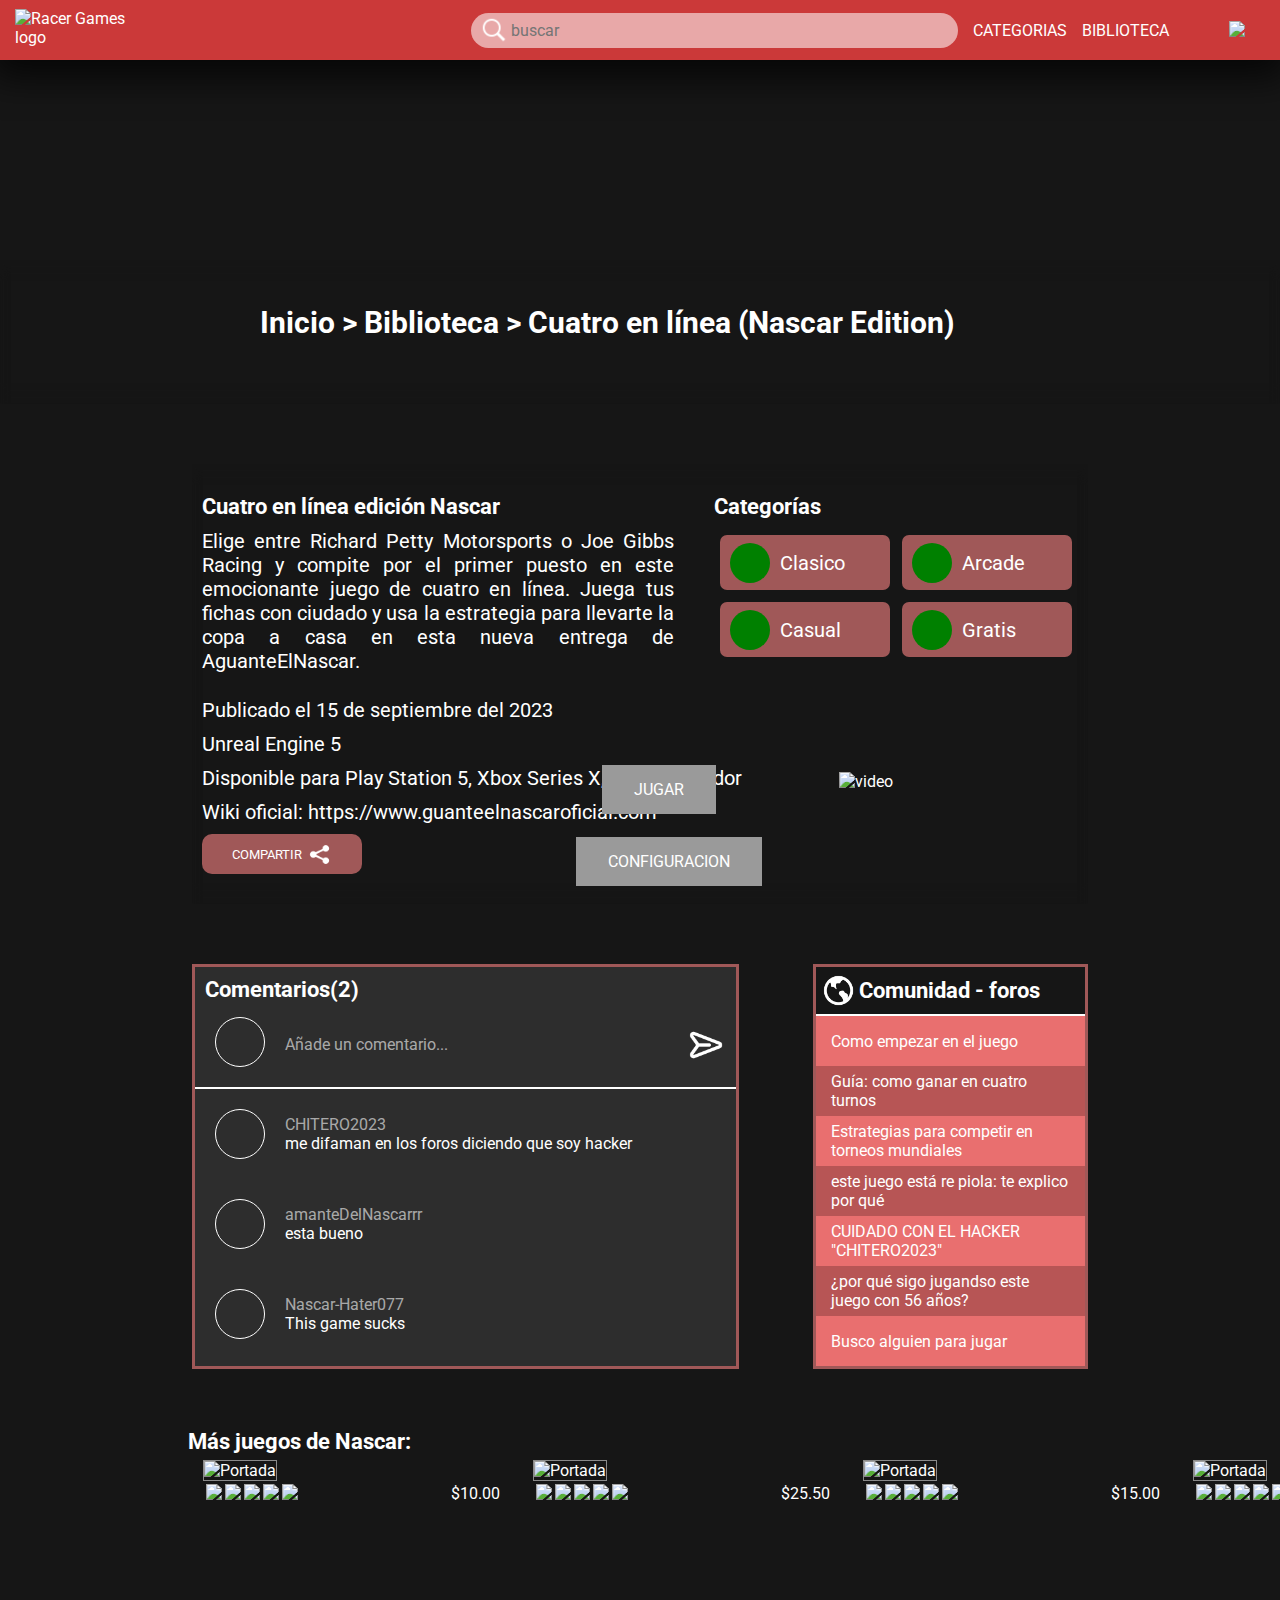
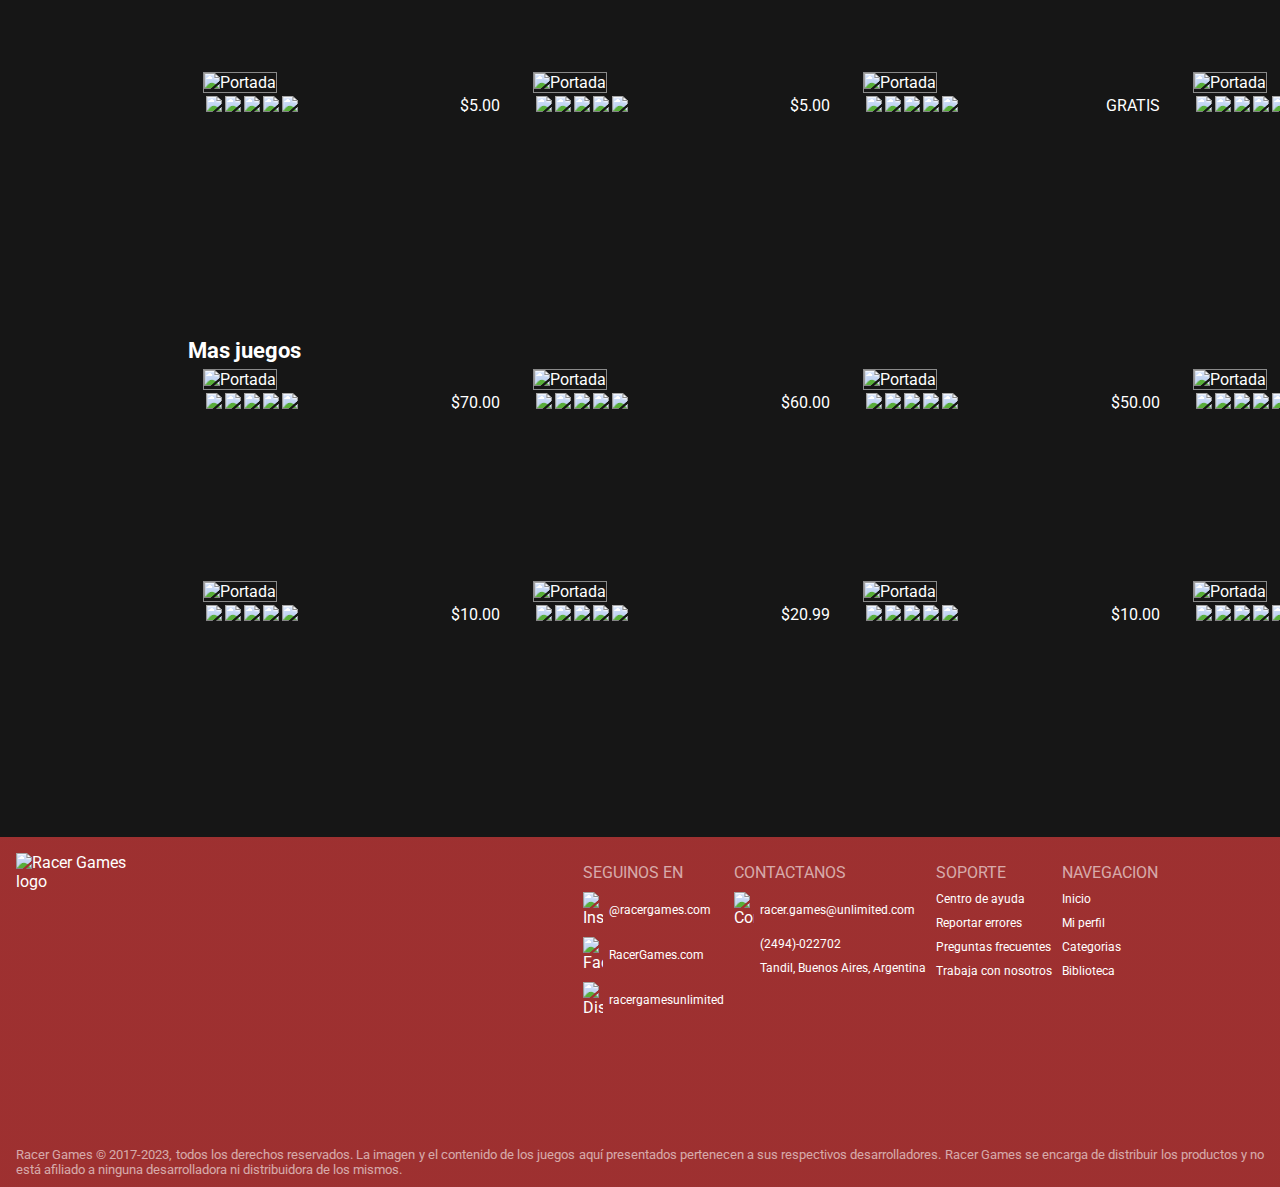
==== commit c5de6387: "Co-authored-by: nachoti19 <nachoti19@users.noreply.github.com>" ====
--- a/Juego.html
+++ b/Juego.html
@@ -64,6 +64,24 @@
         <div class="contenedor-juego">
             <h3>Inicio > Biblioteca > Cuatro en línea (Nascar Edition)</h3>
             <div class="contenedor-pantalla">
+                <div class="inicio-juego">
+                    <img src="./images/portadajuego2.png" alt="">
+                    <button id="jugar" class="menu-juego">JUGAR</button>
+                    <button id="config" class="menu-juego">CONFIGURACION</button>
+                    <button id="flecha-izq"><</button>
+                    <img src="./images/equipo1.png" alt="" id="equipo1" class="equipos configuracion-juego">
+                    <img src="./images/equipo2.png" alt="" id="equipo2" class="equipos configuracion-juego">
+                    <img src="./images/equipo3.png" alt="" id="equipo3" class="equipos configuracion-juego">
+                    <p class="tamanio">elija tamanio</p>
+                    <input type="radio" name="X" id="check1" value="4">
+                    <input type="radio" name="X" id="check2" value="5">
+                    <input type="radio" name="X" id="check3" value="6">
+                    <!--<img src="./images/equipo4.png" alt="" id="equipo4" class="equipos configuracion-juego">-->
+                    <!--<img src="./images/equipo5.png" alt="" id="equipo5" class="equipos configuracion-juego">-->
+                    <!--<img src="./images/equipo6.png" alt="" id="equipo6" class="equipos configuracion-juego">-->
+                    <button id="flecha-der" class="configuracion-juego">></button>
+                    <button id="seleccionar" class="configuracion-juego">SELECCIONAR</button>
+                </div>
                 <canvas width="1300px" height="800" id="canvas"></canvas>
             </div>
         </div>
--- a/styles.css
+++ b/styles.css
@@ -1125,6 +1125,96 @@
     align-items: start;
 }
 
+canvas{
+    display: none;
+}
+
+.inicio-juego{
+    display: block;
+}
+
+.menu-juego{
+    display: block;
+}
+
+.contenedor-pantalla button{
+    background-color: #9a9a9a; /* Green */
+    border: none;
+    color: white;
+    padding: 15px 32px;
+    text-align: center;
+    text-decoration: none;
+    font-size: 16px;
+    cursor: pointer;
+}
+
+.inicio-juego #jugar{
+    position: absolute;
+    left: 47%;
+    top: 85%;
+}
+
+.inicio-juego #check1, #check2, #check3{
+    display: none;
+    position: absolute;
+}
+
+#check1{
+    left: 43%;
+    top: 96%;
+}
+
+#check2{
+    left: 50%;
+    top: 96%;
+}
+
+#check3{
+    left: 59%;
+    top: 96%;
+}
+
+.tamanio{
+    display: none;
+    position: absolute;
+    left: 48%;
+    top: 93%;
+}
+
+.inicio-juego #config{
+    position: absolute;
+    left: 45%;
+    top: 93%;
+}
+
+.inicio-juego #seleccionar{
+    position: absolute;
+    left: 46%;
+    top: 104%;
+    display: none;
+}
+
+.inicio-juego #flecha-izq{
+    position: absolute;
+    left: 35%;
+    top: 83%;
+    display: none;
+}
+
+img.equipos{
+    position: absolute;
+    left: 40%;
+    top: 80%;
+    display: none;
+}
+
+.inicio-juego #flecha-der{
+    position: absolute;
+    left: 62%;
+    top: 83%;
+    display: none;
+}
+
 .pantalla-juego {
     background-image: url("images/juego.png");
     background-position: center;
@@ -1768,23 +1858,9 @@
     }
 }
 
-
-
-
-
 #canvas {
     margin: auto;
-    background-color: #ffffff;
-}
-
-
-
-
-
-
-
-
-
+}
 
 /* ANIMACIÓN CREAR CUENTA */
 .animacion {
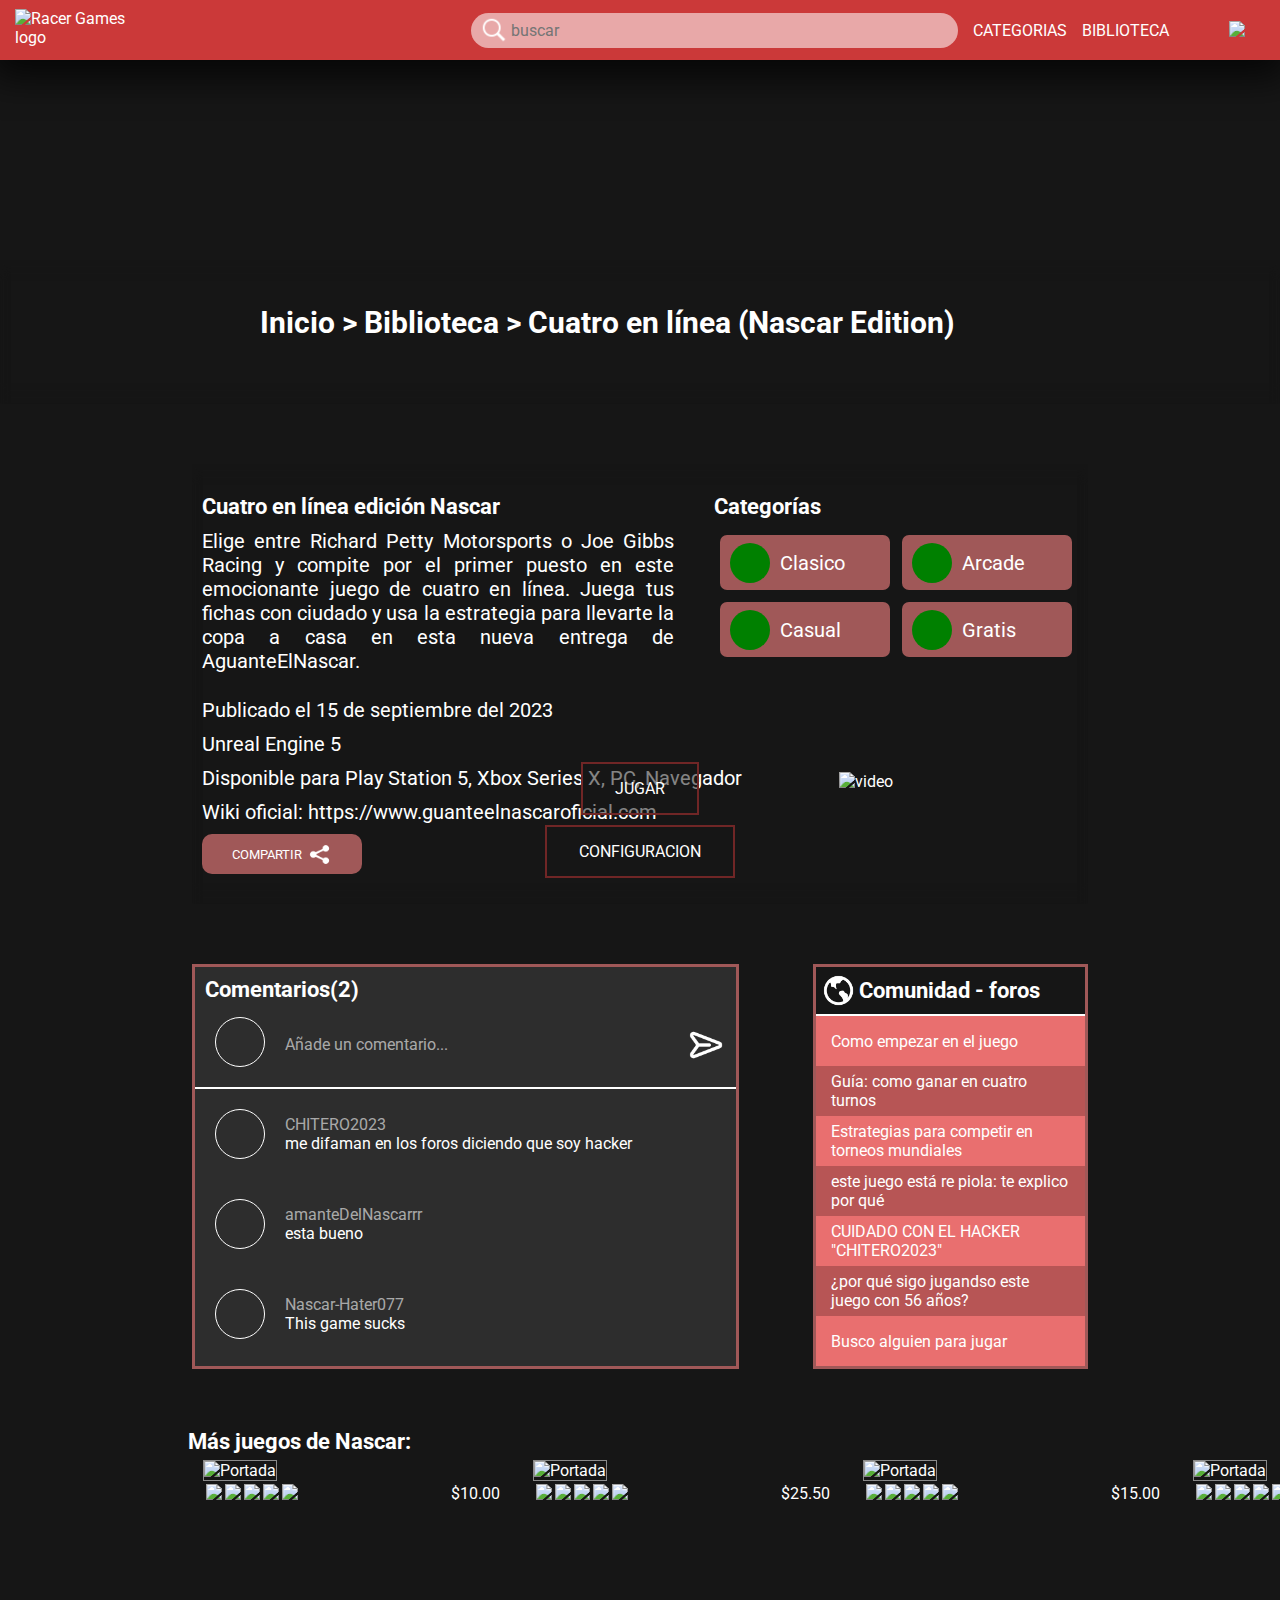
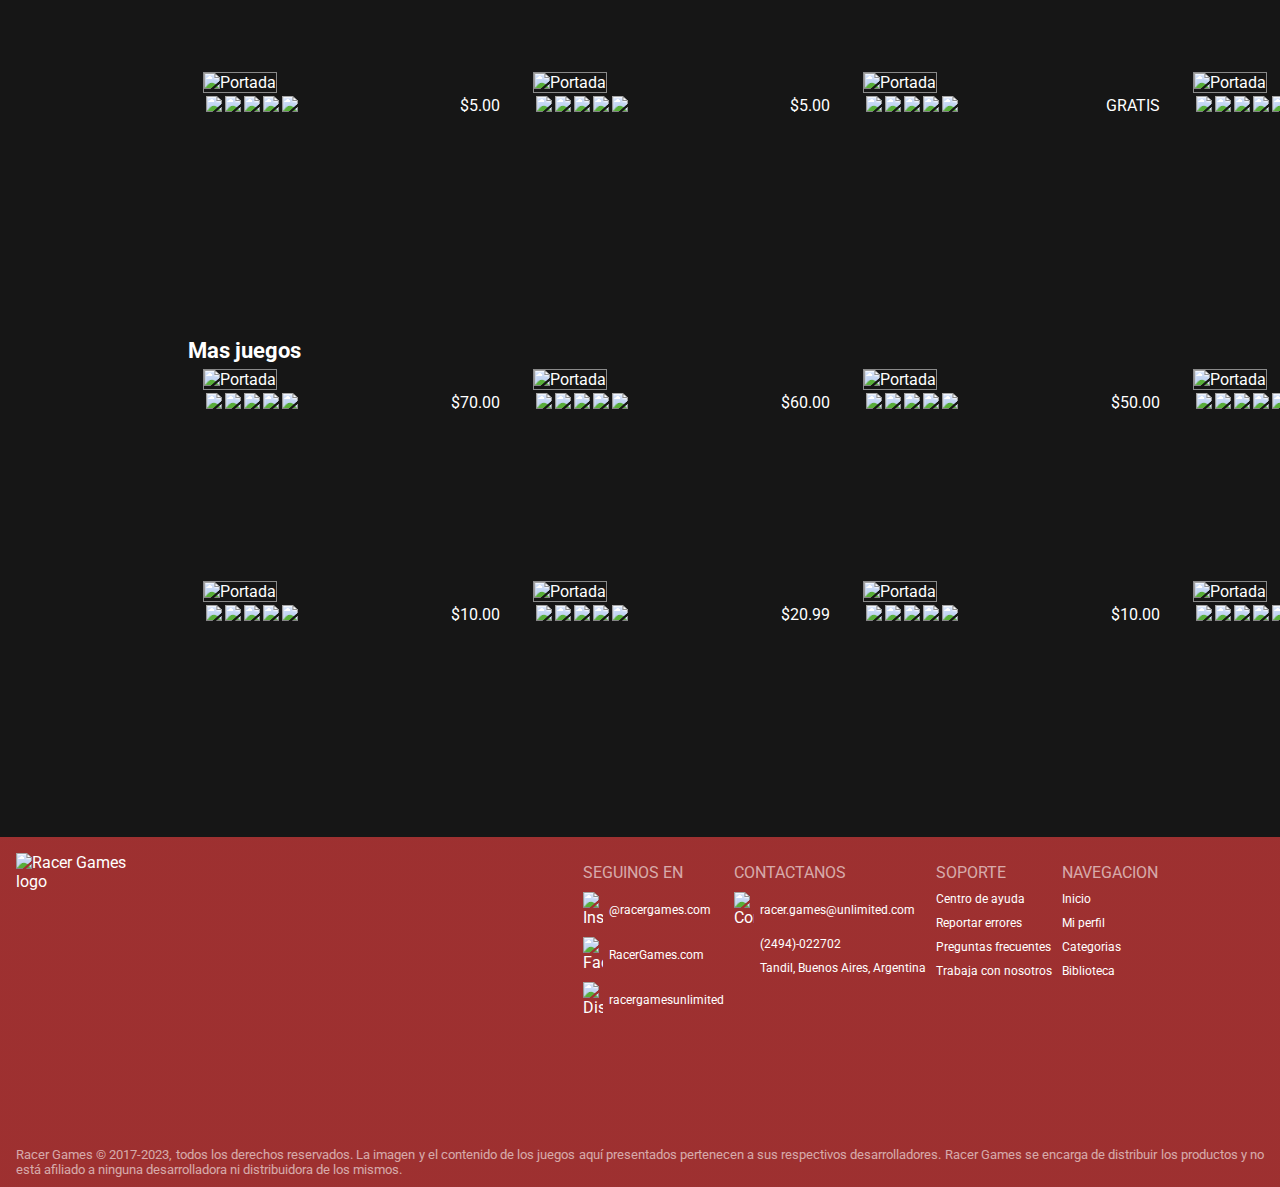
==== commit 113016fe: "toma, loquita toma, loquita" ====
--- a/Juego.html
+++ b/Juego.html
@@ -66,23 +66,40 @@
             <div class="contenedor-pantalla">
                 <div class="inicio-juego">
                     <img src="./images/portadajuego2.png" alt="">
-                    <button id="jugar" class="menu-juego">JUGAR</button>
-                    <button id="config" class="menu-juego">CONFIGURACION</button>
-                    <button id="flecha-izq"><</button>
-                    <img src="./images/equipo1.png" alt="" id="equipo1" class="equipos configuracion-juego">
-                    <img src="./images/equipo2.png" alt="" id="equipo2" class="equipos configuracion-juego">
-                    <img src="./images/equipo3.png" alt="" id="equipo3" class="equipos configuracion-juego">
-                    <p class="tamanio">elija tamanio</p>
-                    <input type="radio" name="X" id="check1" value="4">
-                    <input type="radio" name="X" id="check2" value="5">
-                    <input type="radio" name="X" id="check3" value="6">
-                    <!--<img src="./images/equipo4.png" alt="" id="equipo4" class="equipos configuracion-juego">-->
-                    <!--<img src="./images/equipo5.png" alt="" id="equipo5" class="equipos configuracion-juego">-->
-                    <!--<img src="./images/equipo6.png" alt="" id="equipo6" class="equipos configuracion-juego">-->
-                    <button id="flecha-der" class="configuracion-juego">></button>
-                    <button id="seleccionar" class="configuracion-juego">SELECCIONAR</button>
-                </div>
-                <canvas width="1300px" height="800" id="canvas"></canvas>
+                    <div class="configuracion">
+                    <button id="jugar" class="menu-juego jugar">JUGAR</button>
+                    <button id="config" class="menu-juego config">CONFIGURACION</button>
+                        <div class="select-equipos">
+                            <button id="flecha-izqJ1"><</button>
+                            <img src="./images/equipo1.png" alt="" id="equipo1J1" class="equipo">
+                            <img src="./images/equipo2.png" alt="" id="equipo2J1" class="equipo">
+                            <img src="./images/equipo3.png" alt="" id="equipo3J1" class="equipo">
+                            <img src="./images/equipo4.png" alt="" id="equipo4J1" class="equipo">
+                            <img src="./images/equipo5.png" alt="" id="equipo5J1" class="equipo">
+                            <img src="./images/equipo6.png" alt="" id="equipo6J1" class="equipo">
+                            <button id="flecha-derJ1" class="">></button>
+                            <button id="flecha-izqJ2"><</button>
+                            <img src="./images/equipo1.png" alt="" id="equipo1J2" class="equipo">
+                            <img src="./images/equipo2.png" alt="" id="equipo2J2" class="equipo">
+                            <img src="./images/equipo3.png" alt="" id="equipo3J2" class="equipo">
+                            <img src="./images/equipo4.png" alt="" id="equipo4J2" class="equipo">
+                            <img src="./images/equipo5.png" alt="" id="equipo5J2" class="equipo">
+                            <img src="./images/equipo6.png" alt="" id="equipo6J2" class="equipo">
+                            <button id="flecha-derJ2" class="btn-der">></button>
+                        </div>
+                        <p class="cantidad">ELIJA UN PUTA CANTIDAD</p>
+                        <div class="select-tamanio">
+                            <input type="radio" name="X" id="check1" value="4" class="opt"><p class="texto">4 en linea</p>
+                            <input type="radio" name="X" id="check2" value="5" class="opt"><p class="texto">5 en linea</p>
+                            <input type="radio" name="X" id="check3" value="6" class="opt"><p class="texto">6 en linea</p>
+                            <input type="radio" name="X" id="check4" value="7" class="opt"><p class="texto">7 en linea</p>
+                        </div>
+                        <button id="seleccionar">SELECCIONAR</button>
+                    </div>
+                </div>
+                <canvas width="1300px" height="800" id="canvas">
+                </canvas>
+                
             </div>
         </div>
         <div class="contenedor-informacion">
--- a/styles.css
+++ b/styles.css
@@ -1135,19 +1135,79 @@
 
 .menu-juego{
     display: block;
+    position: absolute;
+}
+
+.jugar{
+    top: 83%;
+}
+
+.config{
+    top: 90%;
 }
 
 .contenedor-pantalla button{
-    background-color: #9a9a9a; /* Green */
-    border: none;
+    border-style: solid;
+    background-color: #16161686;
     color: white;
+    border-color: #702626;
     padding: 15px 32px;
     text-align: center;
     text-decoration: none;
     font-size: 16px;
     cursor: pointer;
-}
-
+    margin: 15px;
+}
+
+.configuracion{
+    display: flex;
+    flex-direction: column;
+    align-items: center;
+}
+
+.select-equipos{
+    display: none;
+    flex-direction: row;
+    justify-content: space-between;
+    align-items: center;
+    position: absolute;
+    top: 80%;
+}
+
+.select-equipos img{
+    display: none;
+}
+
+#seleccionar{
+    display: none;
+    position: absolute;
+    top: 104%;
+}
+
+.cantidad{
+    display: none;
+    position: absolute;
+    top: 95%;
+}
+
+.select-tamanio{
+    display: flex;
+    flex-direction: row;
+    align-items: center;
+    position: absolute;
+    top: 98%;
+}
+
+.texto{
+    display: none;
+}
+
+.opt{
+    display: none;
+    margin-left: 10px;
+}
+
+/*
 .inicio-juego #jugar{
     position: absolute;
     left: 47%;
@@ -1193,7 +1253,8 @@
     top: 104%;
     display: none;
 }
-
+/*EQUIPO1*/
+/*
 .inicio-juego #flecha-izq{
     position: absolute;
     left: 35%;
@@ -1201,19 +1262,42 @@
     display: none;
 }
 
-img.equipos{
+img.equiposj1{
     position: absolute;
     left: 40%;
     top: 80%;
     display: none;
 }
 
+
 .inicio-juego #flecha-der{
     position: absolute;
-    left: 62%;
+    left: 48%;
     top: 83%;
     display: none;
 }
+
+/*EQUIPO2*/
+/*
+.inicio-juego .btn-izq{
+    position: absolute;
+    left: 53%;
+    top: 83%;
+}
+
+img.equiposj2{
+    position: absolute;
+    left: 69%;
+    top: 80%;
+    display: block;
+}
+
+.inicio-juego .btn-der{
+    position: absolute;
+    left: 63%;
+    top: 83%;
+}
+*/
 
 .pantalla-juego {
     background-image: url("images/juego.png");
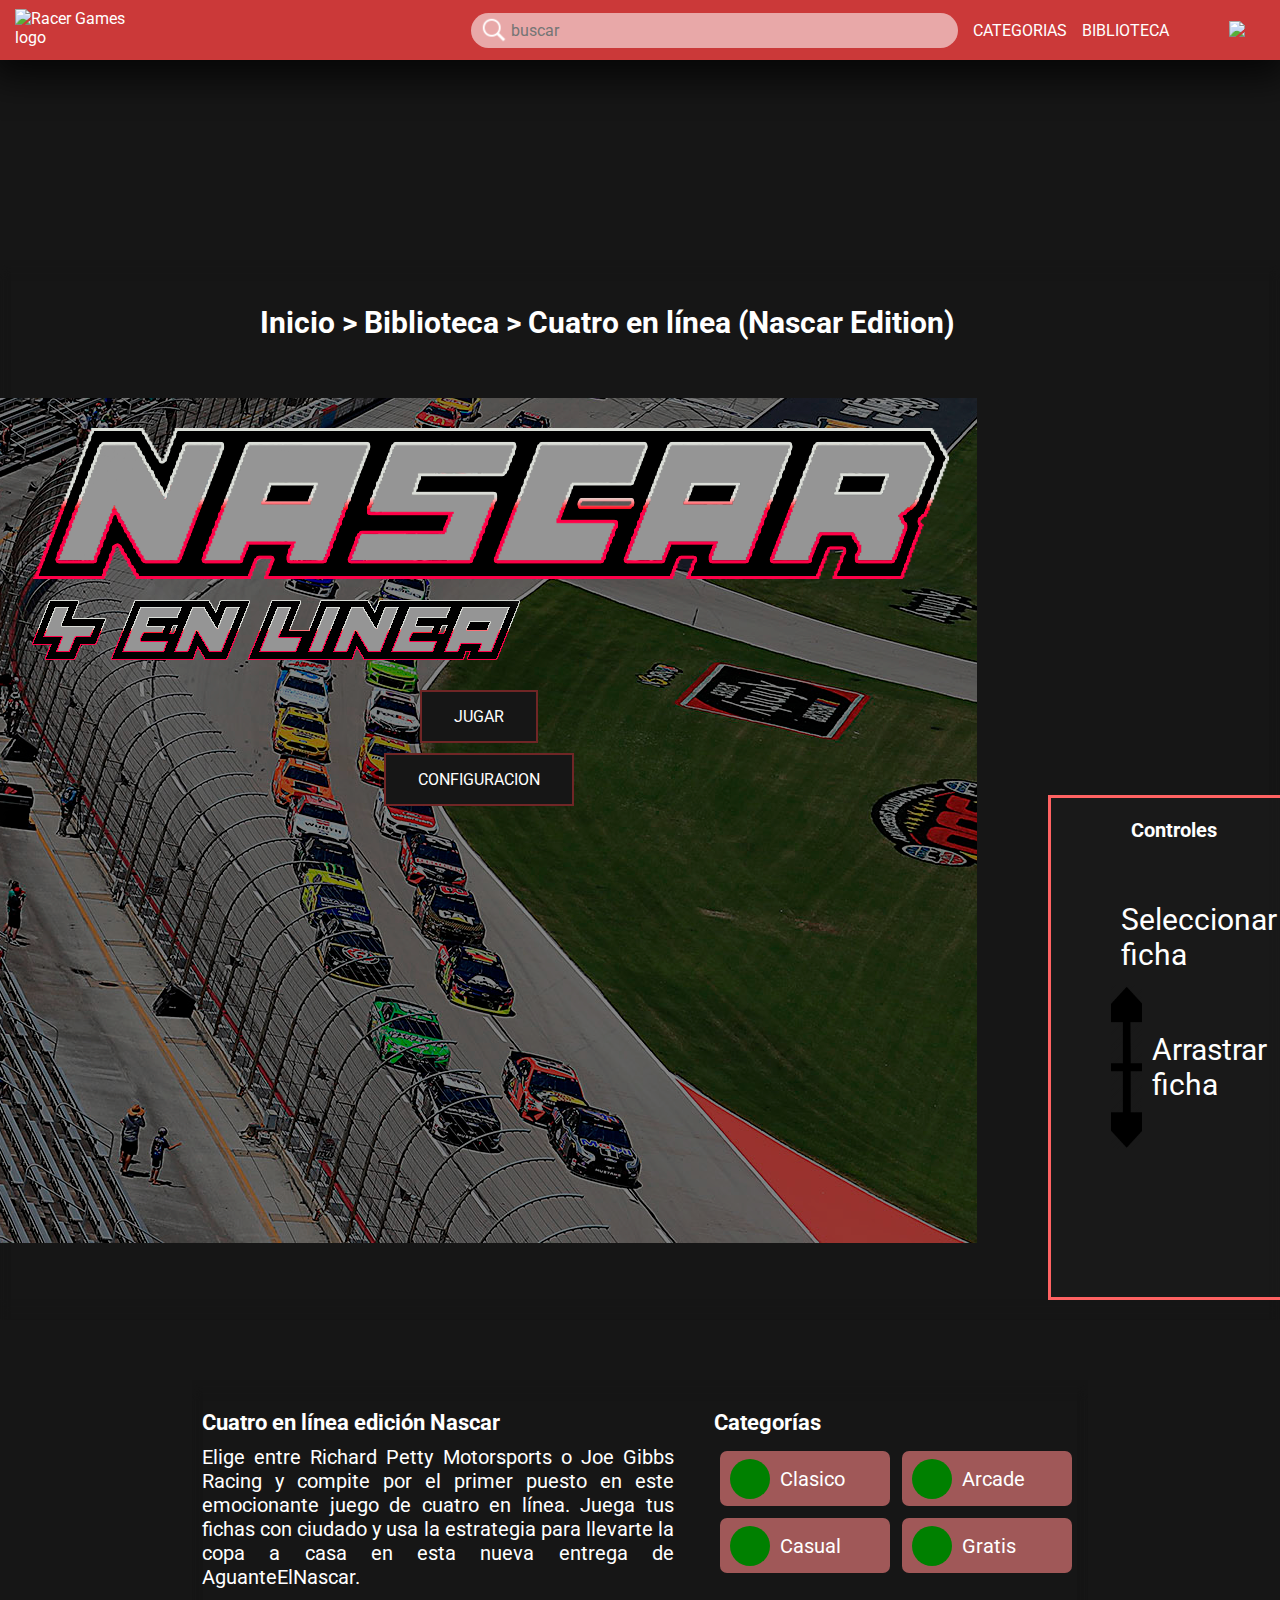
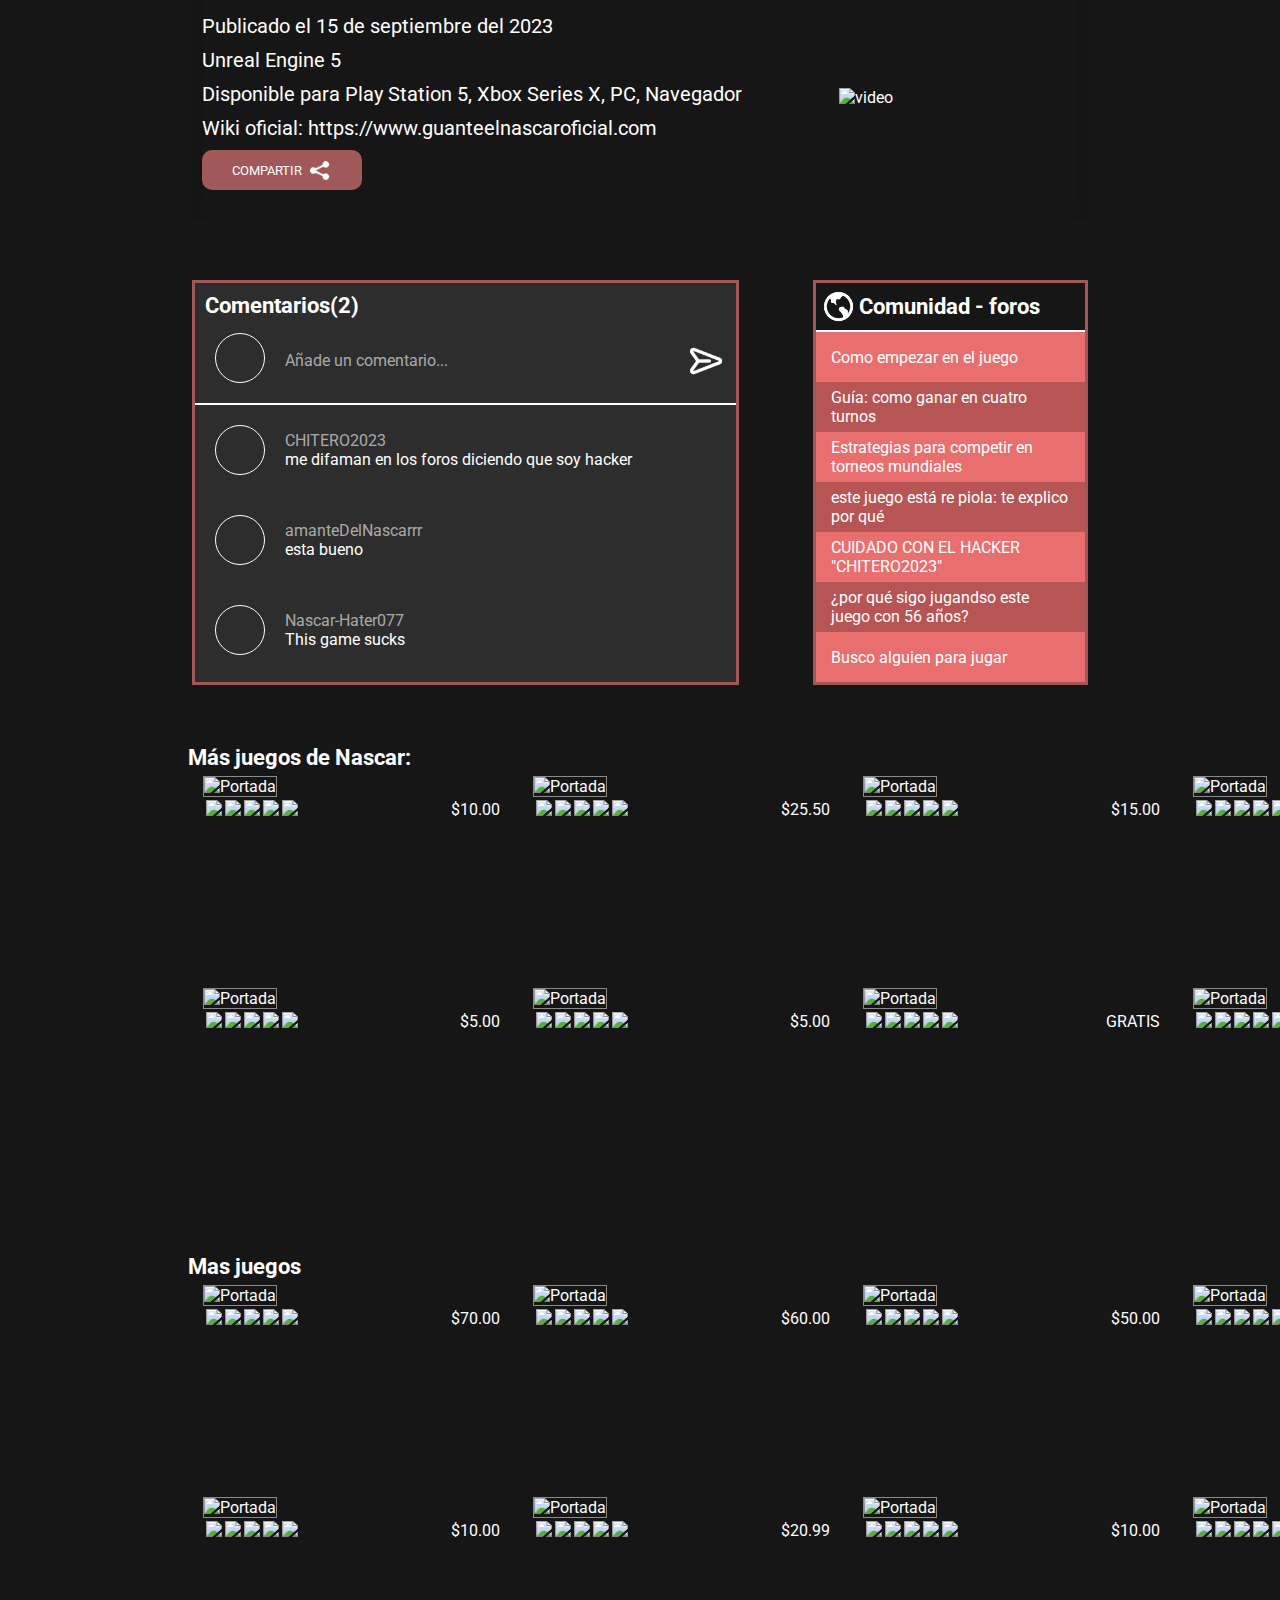
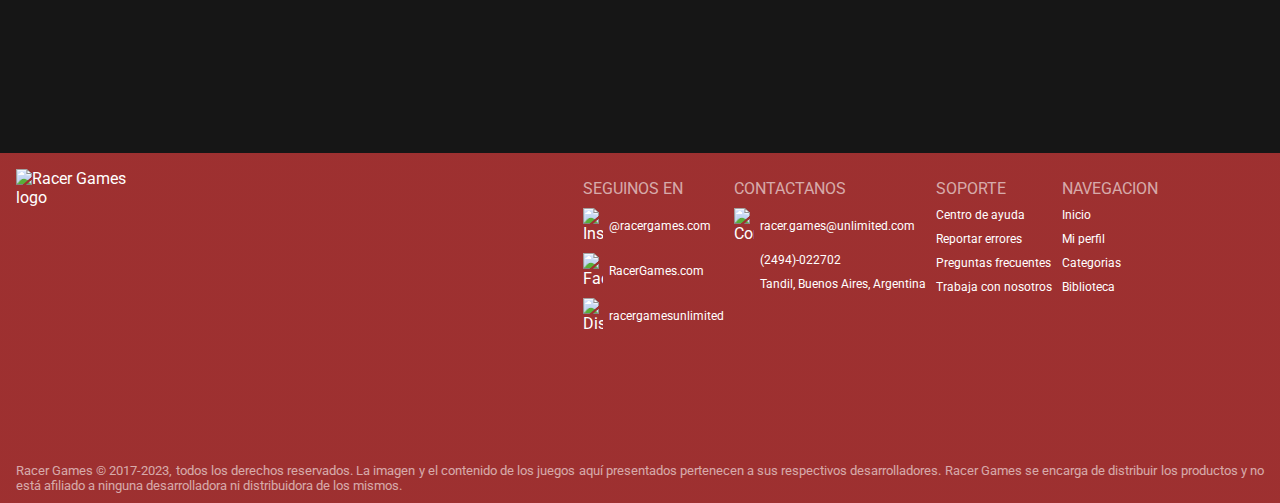
==== commit 162c3ff8: "subo tp" ====
--- a/Juego.html
+++ b/Juego.html
@@ -65,10 +65,14 @@
             <h3>Inicio > Biblioteca > Cuatro en línea (Nascar Edition)</h3>
             <div class="contenedor-pantalla">
                 <div class="inicio-juego">
-                    <img src="./images/portadajuego2.png" alt="">
+                    <img src="./images/portadaoficial.png" alt="">
                     <div class="configuracion">
                     <button id="jugar" class="menu-juego jugar">JUGAR</button>
                     <button id="config" class="menu-juego config">CONFIGURACION</button>
+                        <div class="jugadores">
+                        <h1 class="jugadorN1">Jugador1</h1>
+                        <h1 class="jugadorN2">Jugador2</h1>
+                        </div>
                         <div class="select-equipos">
                             <button id="flecha-izqJ1"><</button>
                             <img src="./images/equipo1.png" alt="" id="equipo1J1" class="equipo">
@@ -87,19 +91,34 @@
                             <img src="./images/equipo6.png" alt="" id="equipo6J2" class="equipo">
                             <button id="flecha-derJ2" class="btn-der">></button>
                         </div>
-                        <p class="cantidad">ELIJA UN PUTA CANTIDAD</p>
-                        <div class="select-tamanio">
-                            <input type="radio" name="X" id="check1" value="4" class="opt"><p class="texto">4 en linea</p>
-                            <input type="radio" name="X" id="check2" value="5" class="opt"><p class="texto">5 en linea</p>
-                            <input type="radio" name="X" id="check3" value="6" class="opt"><p class="texto">6 en linea</p>
-                            <input type="radio" name="X" id="check4" value="7" class="opt"><p class="texto">7 en linea</p>
-                        </div>
-                        <button id="seleccionar">SELECCIONAR</button>
+                        <div class="bottom-game">
+                            <h2 class="cantidad">ELIJA EL TAMAÑO DEL TABLERO</h2>
+                            <div class="select-tamanio">
+                                <input type="radio" name="X" id="check1" value="4" class="opt"><p class="texto">4 en linea</p>
+                                <input type="radio" name="X" id="check2" value="5" class="opt"><p class="texto">5 en linea</p>
+                                <input type="radio" name="X" id="check3" value="6" class="opt"><p class="texto">6 en linea</p>
+                                <input type="radio" name="X" id="check4" value="7" class="opt"><p class="texto">7 en linea</p>
+                            </div>
+                            <button id="seleccionar">SELECCIONAR</button>
+                        </div>
+                    </div>
+                </div>
+                <div class="contenedor-controles">
+                    <div class="imagen-juego"></div>
+                    <div class="controles-juego">
+                        <h2>Controles</h2>
+                        <div class="control">
+                            <div class="click-izquierdo"></div>
+                            <p>Seleccionar ficha</p>
+                        </div>
+                        <div class="control">
+                            <div class="click-derecho"></div>
+                            <p>Arrastrar ficha</p>
+                        </div>
                     </div>
                 </div>
                 <canvas width="1300px" height="800" id="canvas">
                 </canvas>
-                
             </div>
         </div>
         <div class="contenedor-informacion">
--- a/styles.css
+++ b/styles.css
@@ -1122,15 +1122,17 @@
     display: flex;
     flex-direction: row;
     justify-content: center;
-    align-items: start;
+    align-items: center;
 }
 
 canvas{
     display: none;
+    margin-right: 71px;
 }
 
 .inicio-juego{
     display: block;
+    margin-right: 71px;
 }
 
 .menu-juego{
@@ -1139,16 +1141,16 @@
 }
 
 .jugar{
-    top: 83%;
+    top: 75%;
 }
 
 .config{
-    top: 90%;
+    top: 82%;
 }
 
 .contenedor-pantalla button{
     border-style: solid;
-    background-color: #16161686;
+    background-color: #161616;
     color: white;
     border-color: #702626;
     padding: 15px 32px;
@@ -1159,10 +1161,34 @@
     margin: 15px;
 }
 
+.jugadores{
+    display: flex;
+    flex-direction: row;
+    position: absolute;
+    top: 63%;
+}
+
+.jugadorN1{
+    display: none;
+}
+
+.jugadorN2{
+    display: none;
+    margin-left: 200px;
+}
+
 .configuracion{
     display: flex;
     flex-direction: column;
     align-items: center;
+}
+
+.bottom-game{
+    display: flex;
+    flex-direction: column;
+    align-items: center;
+    width: 100%;
+    margin-bottom: 20px;
 }
 
 .select-equipos{
@@ -1171,7 +1197,7 @@
     justify-content: space-between;
     align-items: center;
     position: absolute;
-    top: 80%;
+    top: 68%;
 }
 
 .select-equipos img{
@@ -1181,13 +1207,13 @@
 #seleccionar{
     display: none;
     position: absolute;
-    top: 104%;
+    top: 94%;
 }
 
 .cantidad{
     display: none;
     position: absolute;
-    top: 95%;
+    top: 84%;
 }
 
 .select-tamanio{
@@ -1195,7 +1221,7 @@
     flex-direction: row;
     align-items: center;
     position: absolute;
-    top: 98%;
+    top: 89%;
 }
 
 .texto{
@@ -1204,8 +1230,12 @@
 
 .opt{
     display: none;
-    margin-left: 10px;
-}
+    margin-left: 20px;
+    width: 20px;
+    height: 20px;
+}
+
+
 
 /*
 .inicio-juego #jugar{
@@ -1336,7 +1366,7 @@
 }
 
 .contenedor-juego h2 {
-    font-size: 30px;
+    font-size: 20px;
 }
 
 .control {
@@ -1346,7 +1376,7 @@
     justify-content: left;
     height: auto;
     width: 100%;
-    margin-top: 20px;
+    margin-top: 45px;
 }
 
 .control p {
@@ -1359,18 +1389,21 @@
     background-size: cover;
     background-repeat: no-repeat;
     width: 20%;
-    height: 100px;
     margin-left: 40px;
     margin-right: 10px;
 }
 
 .click-izquierdo {
     background-image: url("images/icono_click_izquierdo.png");
+    height: 100px;
 
 }
 
 .click-derecho {
-    background-image: url("images/icono_click_derecho.png");
+    background-image: url("images/flechas.png");
+    height: 235%;
+    width: 23%;
+
 
 }
 
@@ -1942,9 +1975,7 @@
     }
 }
 
-#canvas {
-    margin: auto;
-}
+
 
 /* ANIMACIÓN CREAR CUENTA */
 .animacion {
